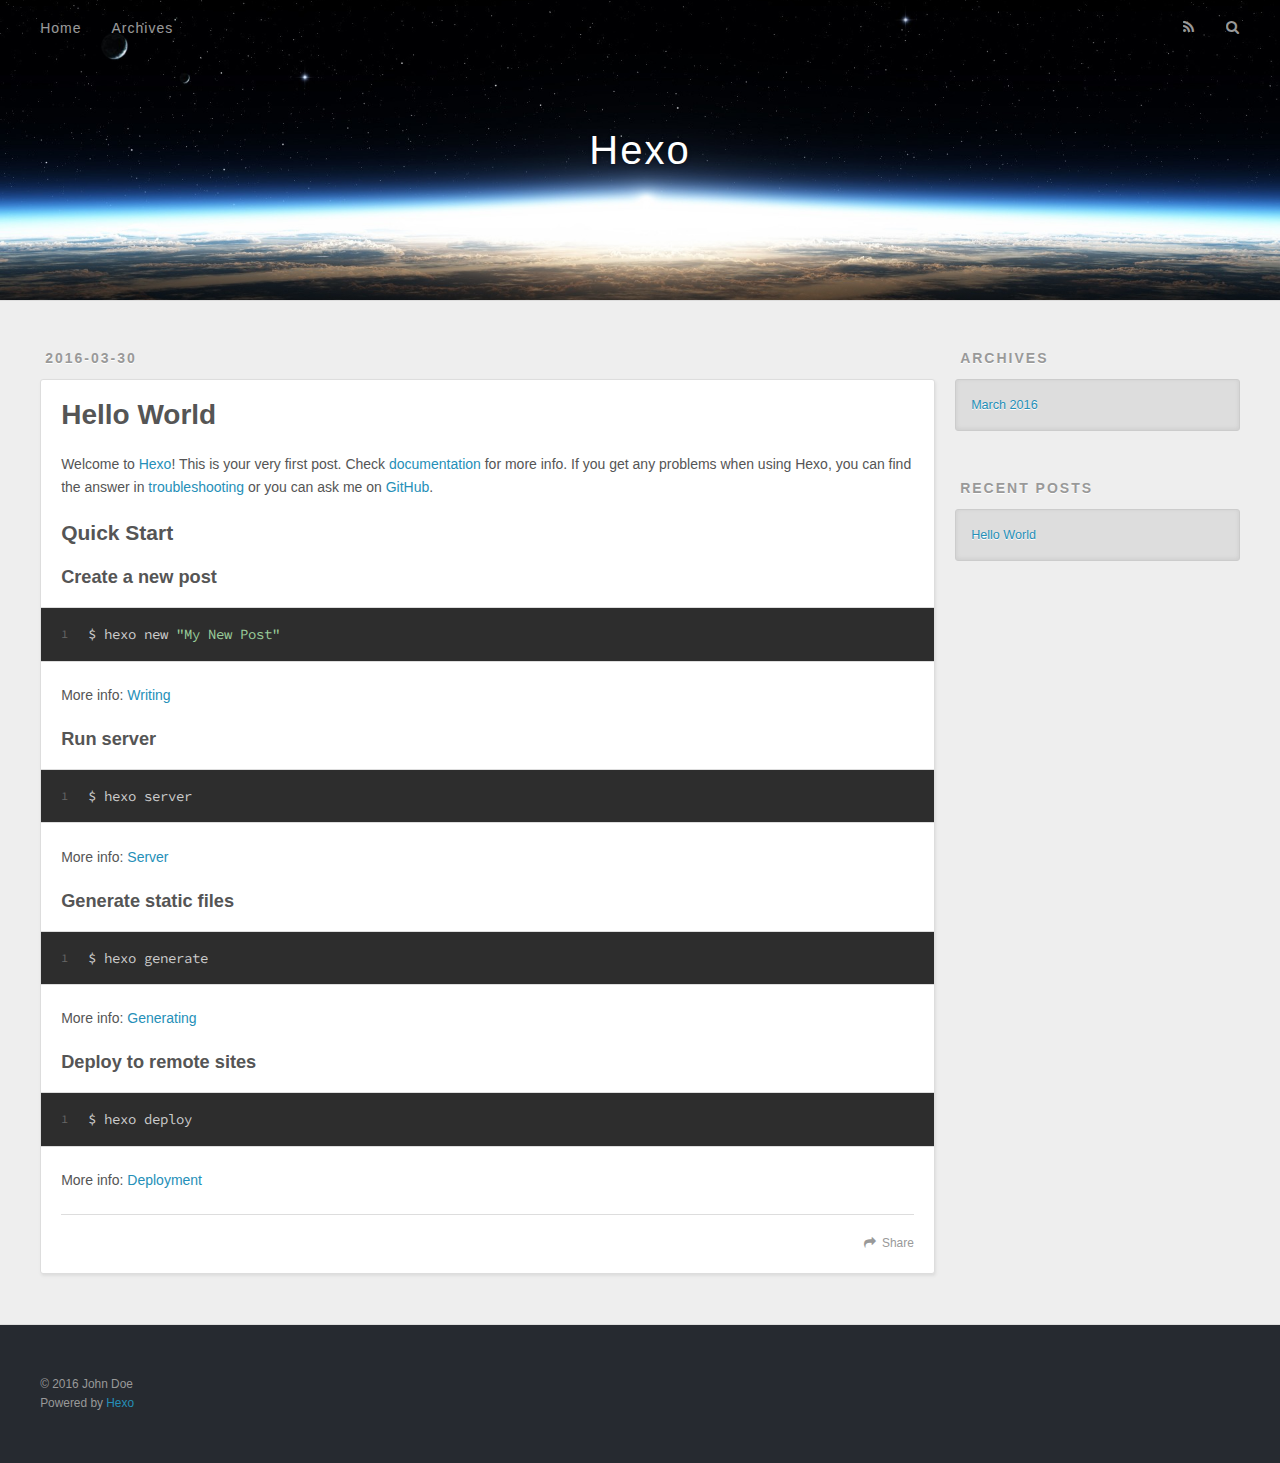
==== index.html @ 36954cf6 "Site updated: 2016-04-01 22:33:38" ====
<!DOCTYPE html>
<html>
<head>
  <meta charset="utf-8">
  
  <title>Hexo</title>
  <meta name="viewport" content="width=device-width, initial-scale=1, maximum-scale=1">
  <meta name="description">
<meta property="og:type" content="website">
<meta property="og:title" content="Hexo">
<meta property="og:url" content="http://yoursite.com/index.html">
<meta property="og:site_name" content="Hexo">
<meta property="og:description">
<meta name="twitter:card" content="summary">
<meta name="twitter:title" content="Hexo">
<meta name="twitter:description">
  
    <link rel="alternate" href="/atom.xml" title="Hexo" type="application/atom+xml">
  
  
    <link rel="icon" href="/favicon.png">
  
  
    <link href="//fonts.googleapis.com/css?family=Source+Code+Pro" rel="stylesheet" type="text/css">
  
  <link rel="stylesheet" href="/css/style.css">
  

</head>

<body>
  <div id="container">
    <div id="wrap">
      <header id="header">
  <div id="banner"></div>
  <div id="header-outer" class="outer">
    <div id="header-title" class="inner">
      <h1 id="logo-wrap">
        <a href="/" id="logo">Hexo</a>
      </h1>
      
    </div>
    <div id="header-inner" class="inner">
      <nav id="main-nav">
        <a id="main-nav-toggle" class="nav-icon"></a>
        
          <a class="main-nav-link" href="/">Home</a>
        
          <a class="main-nav-link" href="/archives">Archives</a>
        
      </nav>
      <nav id="sub-nav">
        
          <a id="nav-rss-link" class="nav-icon" href="/atom.xml" title="RSS Feed"></a>
        
        <a id="nav-search-btn" class="nav-icon" title="Search"></a>
      </nav>
      <div id="search-form-wrap">
        <form action="//google.com/search" method="get" accept-charset="UTF-8" class="search-form"><input type="search" name="q" results="0" class="search-form-input" placeholder="Search"><button type="submit" class="search-form-submit">&#xF002;</button><input type="hidden" name="sitesearch" value="http://yoursite.com"></form>
      </div>
    </div>
  </div>
</header>
      <div class="outer">
        <section id="main">
  
    <article id="post-hello-world" class="article article-type-post" itemscope itemprop="blogPost">
  <div class="article-meta">
    <a href="/2016/03/30/hello-world/" class="article-date">
  <time datetime="2016-03-30T04:55:35.000Z" itemprop="datePublished">2016-03-30</time>
</a>
    
  </div>
  <div class="article-inner">
    
    
      <header class="article-header">
        
  
    <h1 itemprop="name">
      <a class="article-title" href="/2016/03/30/hello-world/">Hello World</a>
    </h1>
  

      </header>
    
    <div class="article-entry" itemprop="articleBody">
      
        <p>Welcome to <a href="https://hexo.io/" target="_blank" rel="external">Hexo</a>! This is your very first post. Check <a href="https://hexo.io/docs/" target="_blank" rel="external">documentation</a> for more info. If you get any problems when using Hexo, you can find the answer in <a href="https://hexo.io/docs/troubleshooting.html" target="_blank" rel="external">troubleshooting</a> or you can ask me on <a href="https://github.com/hexojs/hexo/issues" target="_blank" rel="external">GitHub</a>.</p>
<h2 id="Quick-Start"><a href="#Quick-Start" class="headerlink" title="Quick Start"></a>Quick Start</h2><h3 id="Create-a-new-post"><a href="#Create-a-new-post" class="headerlink" title="Create a new post"></a>Create a new post</h3><figure class="highlight bash"><table><tr><td class="gutter"><pre><span class="line">1</span><br></pre></td><td class="code"><pre><span class="line">$ hexo new <span class="string">"My New Post"</span></span><br></pre></td></tr></table></figure>
<p>More info: <a href="https://hexo.io/docs/writing.html" target="_blank" rel="external">Writing</a></p>
<h3 id="Run-server"><a href="#Run-server" class="headerlink" title="Run server"></a>Run server</h3><figure class="highlight bash"><table><tr><td class="gutter"><pre><span class="line">1</span><br></pre></td><td class="code"><pre><span class="line">$ hexo server</span><br></pre></td></tr></table></figure>
<p>More info: <a href="https://hexo.io/docs/server.html" target="_blank" rel="external">Server</a></p>
<h3 id="Generate-static-files"><a href="#Generate-static-files" class="headerlink" title="Generate static files"></a>Generate static files</h3><figure class="highlight bash"><table><tr><td class="gutter"><pre><span class="line">1</span><br></pre></td><td class="code"><pre><span class="line">$ hexo generate</span><br></pre></td></tr></table></figure>
<p>More info: <a href="https://hexo.io/docs/generating.html" target="_blank" rel="external">Generating</a></p>
<h3 id="Deploy-to-remote-sites"><a href="#Deploy-to-remote-sites" class="headerlink" title="Deploy to remote sites"></a>Deploy to remote sites</h3><figure class="highlight bash"><table><tr><td class="gutter"><pre><span class="line">1</span><br></pre></td><td class="code"><pre><span class="line">$ hexo deploy</span><br></pre></td></tr></table></figure>
<p>More info: <a href="https://hexo.io/docs/deployment.html" target="_blank" rel="external">Deployment</a></p>

      
    </div>
    <footer class="article-footer">
      <a data-url="http://yoursite.com/2016/03/30/hello-world/" data-id="cimedsxc00000arey9h26tpcl" class="article-share-link">Share</a>
      
      
    </footer>
  </div>
  
</article>


  

</section>
        
          <aside id="sidebar">
  
    

  
    

  
    
  
    
  <div class="widget-wrap">
    <h3 class="widget-title">Archives</h3>
    <div class="widget">
      <ul class="archive-list"><li class="archive-list-item"><a class="archive-list-link" href="/archives/2016/03/">March 2016</a></li></ul>
    </div>
  </div>


  
    
  <div class="widget-wrap">
    <h3 class="widget-title">Recent Posts</h3>
    <div class="widget">
      <ul>
        
          <li>
            <a href="/2016/03/30/hello-world/">Hello World</a>
          </li>
        
      </ul>
    </div>
  </div>

  
</aside>
        
      </div>
      <footer id="footer">
  
  <div class="outer">
    <div id="footer-info" class="inner">
      &copy; 2016 John Doe<br>
      Powered by <a href="http://hexo.io/" target="_blank">Hexo</a>
    </div>
  </div>
</footer>
    </div>
    <nav id="mobile-nav">
  
    <a href="/" class="mobile-nav-link">Home</a>
  
    <a href="/archives" class="mobile-nav-link">Archives</a>
  
</nav>
    

<script src="//ajax.googleapis.com/ajax/libs/jquery/2.0.3/jquery.min.js"></script>


  <link rel="stylesheet" href="/fancybox/jquery.fancybox.css">
  <script src="/fancybox/jquery.fancybox.pack.js"></script>


<script src="/js/script.js"></script>

  </div>
</body>
</html>
---- css/style.css ----
body {
  width: 100%;
}
body:before,
body:after {
  content: "";
  display: table;
}
body:after {
  clear: both;
}
html,
body,
div,
span,
applet,
object,
iframe,
h1,
h2,
h3,
h4,
h5,
h6,
p,
blockquote,
pre,
a,
abbr,
acronym,
address,
big,
cite,
code,
del,
dfn,
em,
img,
ins,
kbd,
q,
s,
samp,
small,
strike,
strong,
sub,
sup,
tt,
var,
dl,
dt,
dd,
ol,
ul,
li,
fieldset,
form,
label,
legend,
table,
caption,
tbody,
tfoot,
thead,
tr,
th,
td {
  margin: 0;
  padding: 0;
  border: 0;
  outline: 0;
  font-weight: inherit;
  font-style: inherit;
  font-family: inherit;
  font-size: 100%;
  vertical-align: baseline;
}
body {
  line-height: 1;
  color: #000;
  background: #fff;
}
ol,
ul {
  list-style: none;
}
table {
  border-collapse: separate;
  border-spacing: 0;
  vertical-align: middle;
}
caption,
th,
td {
  text-align: left;
  font-weight: normal;
  vertical-align: middle;
}
a img {
  border: none;
}
input,
button {
  margin: 0;
  padding: 0;
}
input::-moz-focus-inner,
button::-moz-focus-inner {
  border: 0;
  padding: 0;
}
@font-face {
  font-family: FontAwesome;
  font-style: normal;
  font-weight: normal;
  src: url("fonts/fontawesome-webfont.eot?v=#4.0.3");
  src: url("fonts/fontawesome-webfont.eot?#iefix&v=#4.0.3") format("embedded-opentype"), url("fonts/fontawesome-webfont.woff?v=#4.0.3") format("woff"), url("fonts/fontawesome-webfont.ttf?v=#4.0.3") format("truetype"), url("fonts/fontawesome-webfont.svg#fontawesomeregular?v=#4.0.3") format("svg");
}
html,
body,
#container {
  height: 100%;
}
body {
  background: #eee;
  font: 14px "Helvetica Neue", Helvetica, Arial, sans-serif;
  -webkit-text-size-adjust: 100%;
}
.outer {
  max-width: 1220px;
  margin: 0 auto;
  padding: 0 20px;
}
.outer:before,
.outer:after {
  content: "";
  display: table;
}
.outer:after {
  clear: both;
}
.inner {
  display: inline;
  float: left;
  width: 98.33333333333333%;
  margin: 0 0.833333333333333%;
}
.left,
.alignleft {
  float: left;
}
.right,
.alignright {
  float: right;
}
.clear {
  clear: both;
}
#container {
  position: relative;
}
.mobile-nav-on {
  overflow: hidden;
}
#wrap {
  height: 100%;
  width: 100%;
  position: absolute;
  top: 0;
  left: 0;
  -webkit-transition: 0.2s ease-out;
  -moz-transition: 0.2s ease-out;
  -ms-transition: 0.2s ease-out;
  transition: 0.2s ease-out;
  z-index: 1;
  background: #eee;
}
.mobile-nav-on #wrap {
  left: 280px;
}
@media screen and (min-width: 768px) {
  #main {
    display: inline;
    float: left;
    width: 73.33333333333333%;
    margin: 0 0.833333333333333%;
  }
}
.article-date,
.article-category-link,
.archive-year,
.widget-title {
  text-decoration: none;
  text-transform: uppercase;
  letter-spacing: 2px;
  color: #999;
  margin-bottom: 1em;
  margin-left: 5px;
  line-height: 1em;
  text-shadow: 0 1px #fff;
  font-weight: bold;
}
.article-inner,
.archive-article-inner {
  background: #fff;
  -webkit-box-shadow: 1px 2px 3px #ddd;
  box-shadow: 1px 2px 3px #ddd;
  border: 1px solid #ddd;
  -webkit-border-radius: 3px;
  border-radius: 3px;
}
.article-entry h1,
.widget h1 {
  font-size: 2em;
}
.article-entry h2,
.widget h2 {
  font-size: 1.5em;
}
.article-entry h3,
.widget h3 {
  font-size: 1.3em;
}
.article-entry h4,
.widget h4 {
  font-size: 1.2em;
}
.article-entry h5,
.widget h5 {
  font-size: 1em;
}
.article-entry h6,
.widget h6 {
  font-size: 1em;
  color: #999;
}
.article-entry hr,
.widget hr {
  border: 1px dashed #ddd;
}
.article-entry strong,
.widget strong {
  font-weight: bold;
}
.article-entry em,
.widget em,
.article-entry cite,
.widget cite {
  font-style: italic;
}
.article-entry sup,
.widget sup,
.article-entry sub,
.widget sub {
  font-size: 0.75em;
  line-height: 0;
  position: relative;
  vertical-align: baseline;
}
.article-entry sup,
.widget sup {
  top: -0.5em;
}
.article-entry sub,
.widget sub {
  bottom: -0.2em;
}
.article-entry small,
.widget small {
  font-size: 0.85em;
}
.article-entry acronym,
.widget acronym,
.article-entry abbr,
.widget abbr {
  border-bottom: 1px dotted;
}
.article-entry ul,
.widget ul,
.article-entry ol,
.widget ol,
.article-entry dl,
.widget dl {
  margin: 0 20px;
  line-height: 1.6em;
}
.article-entry ul ul,
.widget ul ul,
.article-entry ol ul,
.widget ol ul,
.article-entry ul ol,
.widget ul ol,
.article-entry ol ol,
.widget ol ol {
  margin-top: 0;
  margin-bottom: 0;
}
.article-entry ul,
.widget ul {
  list-style: disc;
}
.article-entry ol,
.widget ol {
  list-style: decimal;
}
.article-entry dt,
.widget dt {
  font-weight: bold;
}
#header {
  height: 300px;
  position: relative;
  border-bottom: 1px solid #ddd;
}
#header:before,
#header:after {
  content: "";
  position: absolute;
  left: 0;
  right: 0;
  height: 40px;
}
#header:before {
  top: 0;
  background: -webkit-linear-gradient(rgba(0,0,0,0.2), transparent);
  background: -moz-linear-gradient(rgba(0,0,0,0.2), transparent);
  background: -ms-linear-gradient(rgba(0,0,0,0.2), transparent);
  background: linear-gradient(rgba(0,0,0,0.2), transparent);
}
#header:after {
  bottom: 0;
  background: -webkit-linear-gradient(transparent, rgba(0,0,0,0.2));
  background: -moz-linear-gradient(transparent, rgba(0,0,0,0.2));
  background: -ms-linear-gradient(transparent, rgba(0,0,0,0.2));
  background: linear-gradient(transparent, rgba(0,0,0,0.2));
}
#header-outer {
  height: 100%;
  position: relative;
}
#header-inner {
  position: relative;
  overflow: hidden;
}
#banner {
  position: absolute;
  top: 0;
  left: 0;
  width: 100%;
  height: 100%;
  background: url("images/banner.jpg") center #000;
  -webkit-background-size: cover;
  -moz-background-size: cover;
  background-size: cover;
  z-index: -1;
}
#header-title {
  text-align: center;
  height: 40px;
  position: absolute;
  top: 50%;
  left: 0;
  margin-top: -20px;
}
#logo,
#subtitle {
  text-decoration: none;
  color: #fff;
  font-weight: 300;
  text-shadow: 0 1px 4px rgba(0,0,0,0.3);
}
#logo {
  font-size: 40px;
  line-height: 40px;
  letter-spacing: 2px;
}
#subtitle {
  font-size: 16px;
  line-height: 16px;
  letter-spacing: 1px;
}
#subtitle-wrap {
  margin-top: 16px;
}
#main-nav {
  float: left;
  margin-left: -15px;
}
.nav-icon,
.main-nav-link {
  float: left;
  color: #fff;
  opacity: 0.6;
  text-decoration: none;
  text-shadow: 0 1px rgba(0,0,0,0.2);
  -webkit-transition: opacity 0.2s;
  -moz-transition: opacity 0.2s;
  -ms-transition: opacity 0.2s;
  transition: opacity 0.2s;
  display: block;
  padding: 20px 15px;
}
.nav-icon:hover,
.main-nav-link:hover {
  opacity: 1;
}
.nav-icon {
  font-family: FontAwesome;
  text-align: center;
  font-size: 14px;
  width: 14px;
  height: 14px;
  padding: 20px 15px;
  position: relative;
  cursor: pointer;
}
.main-nav-link {
  font-weight: 300;
  letter-spacing: 1px;
}
@media screen and (max-width: 479px) {
  .main-nav-link {
    display: none;
  }
}
#main-nav-toggle {
  display: none;
}
#main-nav-toggle:before {
  content: "\f0c9";
}
@media screen and (max-width: 479px) {
  #main-nav-toggle {
    display: block;
  }
}
#sub-nav {
  float: right;
  margin-right: -15px;
}
#nav-rss-link:before {
  content: "\f09e";
}
#nav-search-btn:before {
  content: "\f002";
}
#search-form-wrap {
  position: absolute;
  top: 15px;
  width: 150px;
  height: 30px;
  right: -150px;
  opacity: 0;
  -webkit-transition: 0.2s ease-out;
  -moz-transition: 0.2s ease-out;
  -ms-transition: 0.2s ease-out;
  transition: 0.2s ease-out;
}
#search-form-wrap.on {
  opacity: 1;
  right: 0;
}
@media screen and (max-width: 479px) {
  #search-form-wrap {
    width: 100%;
    right: -100%;
  }
}
.search-form {
  position: absolute;
  top: 0;
  left: 0;
  right: 0;
  background: #fff;
  padding: 5px 15px;
  -webkit-border-radius: 15px;
  border-radius: 15px;
  -webkit-box-shadow: 0 0 10px rgba(0,0,0,0.3);
  box-shadow: 0 0 10px rgba(0,0,0,0.3);
}
.search-form-input {
  border: none;
  background: none;
  color: #555;
  width: 100%;
  font: 13px "Helvetica Neue", Helvetica, Arial, sans-serif;
  outline: none;
}
.search-form-input::-webkit-search-results-decoration,
.search-form-input::-webkit-search-cancel-button {
  -webkit-appearance: none;
}
.search-form-submit {
  position: absolute;
  top: 50%;
  right: 10px;
  margin-top: -7px;
  font: 13px FontAwesome;
  border: none;
  background: none;
  color: #bbb;
  cursor: pointer;
}
.search-form-submit:hover,
.search-form-submit:focus {
  color: #777;
}
.article {
  margin: 50px 0;
}
.article-inner {
  overflow: hidden;
}
.article-meta:before,
.article-meta:after {
  content: "";
  display: table;
}
.article-meta:after {
  clear: both;
}
.article-date {
  float: left;
}
.article-category {
  float: left;
  line-height: 1em;
  color: #ccc;
  text-shadow: 0 1px #fff;
  margin-left: 8px;
}
.article-category:before {
  content: "\2022";
}
.article-category-link {
  margin: 0 12px 1em;
}
.article-header {
  padding: 20px 20px 0;
}
.article-title {
  text-decoration: none;
  font-size: 2em;
  font-weight: bold;
  color: #555;
  line-height: 1.1em;
  -webkit-transition: color 0.2s;
  -moz-transition: color 0.2s;
  -ms-transition: color 0.2s;
  transition: color 0.2s;
}
a.article-title:hover {
  color: #258fb8;
}
.article-entry {
  color: #555;
  padding: 0 20px;
}
.article-entry:before,
.article-entry:after {
  content: "";
  display: table;
}
.article-entry:after {
  clear: both;
}
.article-entry p,
.article-entry table {
  line-height: 1.6em;
  margin: 1.6em 0;
}
.article-entry h1,
.article-entry h2,
.article-entry h3,
.article-entry h4,
.article-entry h5,
.article-entry h6 {
  font-weight: bold;
}
.article-entry h1,
.article-entry h2,
.article-entry h3,
.article-entry h4,
.article-entry h5,
.article-entry h6 {
  line-height: 1.1em;
  margin: 1.1em 0;
}
.article-entry a {
  color: #258fb8;
  text-decoration: none;
}
.article-entry a:hover {
  text-decoration: underline;
}
.article-entry ul,
.article-entry ol,
.article-entry dl {
  margin-top: 1.6em;
  margin-bottom: 1.6em;
}
.article-entry img,
.article-entry video {
  max-width: 100%;
  height: auto;
  display: block;
  margin: auto;
}
.article-entry iframe {
  border: none;
}
.article-entry table {
  width: 100%;
  border-collapse: collapse;
  border-spacing: 0;
}
.article-entry th {
  font-weight: bold;
  border-bottom: 3px solid #ddd;
  padding-bottom: 0.5em;
}
.article-entry td {
  border-bottom: 1px solid #ddd;
  padding: 10px 0;
}
.article-entry blockquote {
  font-family: Georgia, "Times New Roman", serif;
  font-size: 1.4em;
  margin: 1.6em 20px;
  text-align: center;
}
.article-entry blockquote footer {
  font-size: 14px;
  margin: 1.6em 0;
  font-family: "Helvetica Neue", Helvetica, Arial, sans-serif;
}
.article-entry blockquote footer cite:before {
  content: "—";
  padding: 0 0.5em;
}
.article-entry .pullquote {
  text-align: left;
  width: 45%;
  margin: 0;
}
.article-entry .pullquote.left {
  margin-left: 0.5em;
  margin-right: 1em;
}
.article-entry .pullquote.right {
  margin-right: 0.5em;
  margin-left: 1em;
}
.article-entry .caption {
  color: #999;
  display: block;
  font-size: 0.9em;
  margin-top: 0.5em;
  position: relative;
  text-align: center;
}
.article-entry .video-container {
  position: relative;
  padding-top: 56.25%;
  height: 0;
  overflow: hidden;
}
.article-entry .video-container iframe,
.article-entry .video-container object,
.article-entry .video-container embed {
  position: absolute;
  top: 0;
  left: 0;
  width: 100%;
  height: 100%;
  margin-top: 0;
}
.article-more-link a {
  display: inline-block;
  line-height: 1em;
  padding: 6px 15px;
  -webkit-border-radius: 15px;
  border-radius: 15px;
  background: #eee;
  color: #999;
  text-shadow: 0 1px #fff;
  text-decoration: none;
}
.article-more-link a:hover {
  background: #258fb8;
  color: #fff;
  text-decoration: none;
  text-shadow: 0 1px #1e7293;
}
.article-footer {
  font-size: 0.85em;
  line-height: 1.6em;
  border-top: 1px solid #ddd;
  padding-top: 1.6em;
  margin: 0 20px 20px;
}
.article-footer:before,
.article-footer:after {
  content: "";
  display: table;
}
.article-footer:after {
  clear: both;
}
.article-footer a {
  color: #999;
  text-decoration: none;
}
.article-footer a:hover {
  color: #555;
}
.article-tag-list-item {
  float: left;
  margin-right: 10px;
}
.article-tag-list-link:before {
  content: "#";
}
.article-comment-link {
  float: right;
}
.article-comment-link:before {
  content: "\f075";
  font-family: FontAwesome;
  padding-right: 8px;
}
.article-share-link {
  cursor: pointer;
  float: right;
  margin-left: 20px;
}
.article-share-link:before {
  content: "\f064";
  font-family: FontAwesome;
  padding-right: 6px;
}
#article-nav {
  position: relative;
}
#article-nav:before,
#article-nav:after {
  content: "";
  display: table;
}
#article-nav:after {
  clear: both;
}
@media screen and (min-width: 768px) {
  #article-nav {
    margin: 50px 0;
  }
  #article-nav:before {
    width: 8px;
    height: 8px;
    position: absolute;
    top: 50%;
    left: 50%;
    margin-top: -4px;
    margin-left: -4px;
    content: "";
    -webkit-border-radius: 50%;
    border-radius: 50%;
    background: #ddd;
    -webkit-box-shadow: 0 1px 2px #fff;
    box-shadow: 0 1px 2px #fff;
  }
}
.article-nav-link-wrap {
  text-decoration: none;
  text-shadow: 0 1px #fff;
  color: #999;
  -webkit-box-sizing: border-box;
  -moz-box-sizing: border-box;
  box-sizing: border-box;
  margin-top: 50px;
  text-align: center;
  display: block;
}
.article-nav-link-wrap:hover {
  color: #555;
}
@media screen and (min-width: 768px) {
  .article-nav-link-wrap {
    width: 50%;
    margin-top: 0;
  }
}
@media screen and (min-width: 768px) {
  #article-nav-newer {
    float: left;
    text-align: right;
    padding-right: 20px;
  }
}
@media screen and (min-width: 768px) {
  #article-nav-older {
    float: right;
    text-align: left;
    padding-left: 20px;
  }
}
.article-nav-caption {
  text-transform: uppercase;
  letter-spacing: 2px;
  color: #ddd;
  line-height: 1em;
  font-weight: bold;
}
#article-nav-newer .article-nav-caption {
  margin-right: -2px;
}
.article-nav-title {
  font-size: 0.85em;
  line-height: 1.6em;
  margin-top: 0.5em;
}
.article-share-box {
  position: absolute;
  display: none;
  background: #fff;
  -webkit-box-shadow: 1px 2px 10px rgba(0,0,0,0.2);
  box-shadow: 1px 2px 10px rgba(0,0,0,0.2);
  -webkit-border-radius: 3px;
  border-radius: 3px;
  margin-left: -145px;
  overflow: hidden;
  z-index: 1;
}
.article-share-box.on {
  display: block;
}
.article-share-input {
  width: 100%;
  background: none;
  -webkit-box-sizing: border-box;
  -moz-box-sizing: border-box;
  box-sizing: border-box;
  font: 14px "Helvetica Neue", Helvetica, Arial, sans-serif;
  padding: 0 15px;
  color: #555;
  outline: none;
  border: 1px solid #ddd;
  -webkit-border-radius: 3px 3px 0 0;
  border-radius: 3px 3px 0 0;
  height: 36px;
  line-height: 36px;
}
.article-share-links {
  background: #eee;
}
.article-share-links:before,
.article-share-links:after {
  content: "";
  display: table;
}
.article-share-links:after {
  clear: both;
}
.article-share-twitter,
.article-share-facebook,
.article-share-pinterest,
.article-share-google {
  width: 50px;
  height: 36px;
  display: block;
  float: left;
  position: relative;
  color: #999;
  text-shadow: 0 1px #fff;
}
.article-share-twitter:before,
.article-share-facebook:before,
.article-share-pinterest:before,
.article-share-google:before {
  font-size: 20px;
  font-family: FontAwesome;
  width: 20px;
  height: 20px;
  position: absolute;
  top: 50%;
  left: 50%;
  margin-top: -10px;
  margin-left: -10px;
  text-align: center;
}
.article-share-twitter:hover,
.article-share-facebook:hover,
.article-share-pinterest:hover,
.article-share-google:hover {
  color: #fff;
}
.article-share-twitter:before {
  content: "\f099";
}
.article-share-twitter:hover {
  background: #00aced;
  text-shadow: 0 1px #008abe;
}
.article-share-facebook:before {
  content: "\f09a";
}
.article-share-facebook:hover {
  background: #3b5998;
  text-shadow: 0 1px #2f477a;
}
.article-share-pinterest:before {
  content: "\f0d2";
}
.article-share-pinterest:hover {
  background: #cb2027;
  text-shadow: 0 1px #a21a1f;
}
.article-share-google:before {
  content: "\f0d5";
}
.article-share-google:hover {
  background: #dd4b39;
  text-shadow: 0 1px #be3221;
}
.article-gallery {
  background: #000;
  position: relative;
}
.article-gallery-photos {
  position: relative;
  overflow: hidden;
}
.article-gallery-img {
  display: none;
  max-width: 100%;
}
.article-gallery-img:first-child {
  display: block;
}
.article-gallery-img.loaded {
  position: absolute;
  display: block;
}
.article-gallery-img img {
  display: block;
  max-width: 100%;
  margin: 0 auto;
}
#comments {
  background: #fff;
  -webkit-box-shadow: 1px 2px 3px #ddd;
  box-shadow: 1px 2px 3px #ddd;
  padding: 20px;
  border: 1px solid #ddd;
  -webkit-border-radius: 3px;
  border-radius: 3px;
  margin: 50px 0;
}
#comments a {
  color: #258fb8;
}
.archives-wrap {
  margin: 50px 0;
}
.archives:before,
.archives:after {
  content: "";
  display: table;
}
.archives:after {
  clear: both;
}
.archive-year-wrap {
  margin-bottom: 1em;
}
.archives {
  -webkit-column-gap: 10px;
  -moz-column-gap: 10px;
  column-gap: 10px;
}
@media screen and (min-width: 480px) and (max-width: 767px) {
  .archives {
    -webkit-column-count: 2;
    -moz-column-count: 2;
    column-count: 2;
  }
}
@media screen and (min-width: 768px) {
  .archives {
    -webkit-column-count: 3;
    -moz-column-count: 3;
    column-count: 3;
  }
}
.archive-article {
  -webkit-column-break-inside: avoid;
  page-break-inside: avoid;
  overflow: hidden;
  break-inside: avoid-column;
}
.archive-article-inner {
  padding: 10px;
  margin-bottom: 15px;
}
.archive-article-title {
  text-decoration: none;
  font-weight: bold;
  color: #555;
  -webkit-transition: color 0.2s;
  -moz-transition: color 0.2s;
  -ms-transition: color 0.2s;
  transition: color 0.2s;
  line-height: 1.6em;
}
.archive-article-title:hover {
  color: #258fb8;
}
.archive-article-footer {
  margin-top: 1em;
}
.archive-article-date {
  color: #999;
  text-decoration: none;
  font-size: 0.85em;
  line-height: 1em;
  margin-bottom: 0.5em;
  display: block;
}
#page-nav {
  margin: 50px auto;
  background: #fff;
  -webkit-box-shadow: 1px 2px 3px #ddd;
  box-shadow: 1px 2px 3px #ddd;
  border: 1px solid #ddd;
  -webkit-border-radius: 3px;
  border-radius: 3px;
  text-align: center;
  color: #999;
  overflow: hidden;
}
#page-nav:before,
#page-nav:after {
  content: "";
  display: table;
}
#page-nav:after {
  clear: both;
}
#page-nav a,
#page-nav span {
  padding: 10px 20px;
  line-height: 1;
  height: 2ex;
}
#page-nav a {
  color: #999;
  text-decoration: none;
}
#page-nav a:hover {
  background: #999;
  color: #fff;
}
#page-nav .prev {
  float: left;
}
#page-nav .next {
  float: right;
}
#page-nav .page-number {
  display: inline-block;
}
@media screen and (max-width: 479px) {
  #page-nav .page-number {
    display: none;
  }
}
#page-nav .current {
  color: #555;
  font-weight: bold;
}
#page-nav .space {
  color: #ddd;
}
#footer {
  background: #262a30;
  padding: 50px 0;
  border-top: 1px solid #ddd;
  color: #999;
}
#footer a {
  color: #258fb8;
  text-decoration: none;
}
#footer a:hover {
  text-decoration: underline;
}
#footer-info {
  line-height: 1.6em;
  font-size: 0.85em;
}
.article-entry pre,
.article-entry .highlight {
  background: #2d2d2d;
  margin: 0 -20px;
  padding: 15px 20px;
  border-style: solid;
  border-color: #ddd;
  border-width: 1px 0;
  overflow: auto;
  color: #ccc;
  line-height: 22.400000000000002px;
}
.article-entry .highlight .gutter pre,
.article-entry .gist .gist-file .gist-data .line-numbers {
  color: #666;
  font-size: 0.85em;
}
.article-entry pre,
.article-entry code {
  font-family: "Source Code Pro", Consolas, Monaco, Menlo, Consolas, monospace;
}
.article-entry code {
  background: #eee;
  text-shadow: 0 1px #fff;
  padding: 0 0.3em;
}
.article-entry pre code {
  background: none;
  text-shadow: none;
  padding: 0;
}
.article-entry .highlight pre {
  border: none;
  margin: 0;
  padding: 0;
}
.article-entry .highlight table {
  margin: 0;
  width: auto;
}
.article-entry .highlight td {
  border: none;
  padding: 0;
}
.article-entry .highlight figcaption {
  font-size: 0.85em;
  color: #999;
  line-height: 1em;
  margin-bottom: 1em;
}
.article-entry .highlight figcaption:before,
.article-entry .highlight figcaption:after {
  content: "";
  display: table;
}
.article-entry .highlight figcaption:after {
  clear: both;
}
.article-entry .highlight figcaption a {
  float: right;
}
.article-entry .highlight .gutter pre {
  text-align: right;
  padding-right: 20px;
}
.article-entry .highlight .line {
  height: 22.400000000000002px;
}
.article-entry .highlight .line.marked {
  background: #515151;
}
.article-entry .gist {
  margin: 0 -20px;
  border-style: solid;
  border-color: #ddd;
  border-width: 1px 0;
  background: #2d2d2d;
  padding: 15px 20px 15px 0;
}
.article-entry .gist .gist-file {
  border: none;
  font-family: "Source Code Pro", Consolas, Monaco, Menlo, Consolas, monospace;
  margin: 0;
}
.article-entry .gist .gist-file .gist-data {
  background: none;
  border: none;
}
.article-entry .gist .gist-file .gist-data .line-numbers {
  background: none;
  border: none;
  padding: 0 20px 0 0;
}
.article-entry .gist .gist-file .gist-data .line-data {
  padding: 0 !important;
}
.article-entry .gist .gist-file .highlight {
  margin: 0;
  padding: 0;
  border: none;
}
.article-entry .gist .gist-file .gist-meta {
  background: #2d2d2d;
  color: #999;
  font: 0.85em "Helvetica Neue", Helvetica, Arial, sans-serif;
  text-shadow: 0 0;
  padding: 0;
  margin-top: 1em;
  margin-left: 20px;
}
.article-entry .gist .gist-file .gist-meta a {
  color: #258fb8;
  font-weight: normal;
}
.article-entry .gist .gist-file .gist-meta a:hover {
  text-decoration: underline;
}
pre .comment,
pre .title {
  color: #999;
}
pre .variable,
pre .attribute,
pre .tag,
pre .regexp,
pre .ruby .constant,
pre .xml .tag .title,
pre .xml .pi,
pre .xml .doctype,
pre .html .doctype,
pre .css .id,
pre .css .class,
pre .css .pseudo {
  color: #f2777a;
}
pre .number,
pre .preprocessor,
pre .built_in,
pre .literal,
pre .params,
pre .constant {
  color: #f99157;
}
pre .class,
pre .ruby .class .title,
pre .css .rules .attribute {
  color: #9c9;
}
pre .string,
pre .value,
pre .inheritance,
pre .header,
pre .ruby .symbol,
pre .xml .cdata {
  color: #9c9;
}
pre .css .hexcolor {
  color: #6cc;
}
pre .function,
pre .python .decorator,
pre .python .title,
pre .ruby .function .title,
pre .ruby .title .keyword,
pre .perl .sub,
pre .javascript .title,
pre .coffeescript .title {
  color: #69c;
}
pre .keyword,
pre .javascript .function {
  color: #c9c;
}
@media screen and (max-width: 479px) {
  #mobile-nav {
    position: absolute;
    top: 0;
    left: 0;
    width: 280px;
    height: 100%;
    background: #191919;
    border-right: 1px solid #fff;
  }
}
@media screen and (max-width: 479px) {
  .mobile-nav-link {
    display: block;
    color: #999;
    text-decoration: none;
    padding: 15px 20px;
    font-weight: bold;
  }
  .mobile-nav-link:hover {
    color: #fff;
  }
}
@media screen and (min-width: 768px) {
  #sidebar {
    display: inline;
    float: left;
    width: 23.333333333333332%;
    margin: 0 0.833333333333333%;
  }
}
.widget-wrap {
  margin: 50px 0;
}
.widget {
  color: #777;
  text-shadow: 0 1px #fff;
  background: #ddd;
  -webkit-box-shadow: 0 -1px 4px #ccc inset;
  box-shadow: 0 -1px 4px #ccc inset;
  border: 1px solid #ccc;
  padding: 15px;
  -webkit-border-radius: 3px;
  border-radius: 3px;
}
.widget a {
  color: #258fb8;
  text-decoration: none;
}
.widget a:hover {
  text-decoration: underline;
}
.widget ul ul,
.widget ol ul,
.widget dl ul,
.widget ul ol,
.widget ol ol,
.widget dl ol,
.widget ul dl,
.widget ol dl,
.widget dl dl {
  margin-left: 15px;
  list-style: disc;
}
.widget {
  line-height: 1.6em;
  word-wrap: break-word;
  font-size: 0.9em;
}
.widget ul,
.widget ol {
  list-style: none;
  margin: 0;
}
.widget ul ul,
.widget ol ul,
.widget ul ol,
.widget ol ol {
  margin: 0 20px;
}
.widget ul ul,
.widget ol ul {
  list-style: disc;
}
.widget ul ol,
.widget ol ol {
  list-style: decimal;
}
.category-list-count,
.tag-list-count,
.archive-list-count {
  padding-left: 5px;
  color: #999;
  font-size: 0.85em;
}
.category-list-count:before,
.tag-list-count:before,
.archive-list-count:before {
  content: "(";
}
.category-list-count:after,
.tag-list-count:after,
.archive-list-count:after {
  content: ")";
}
.tagcloud a {
  margin-right: 5px;
  display: inline-block;
}
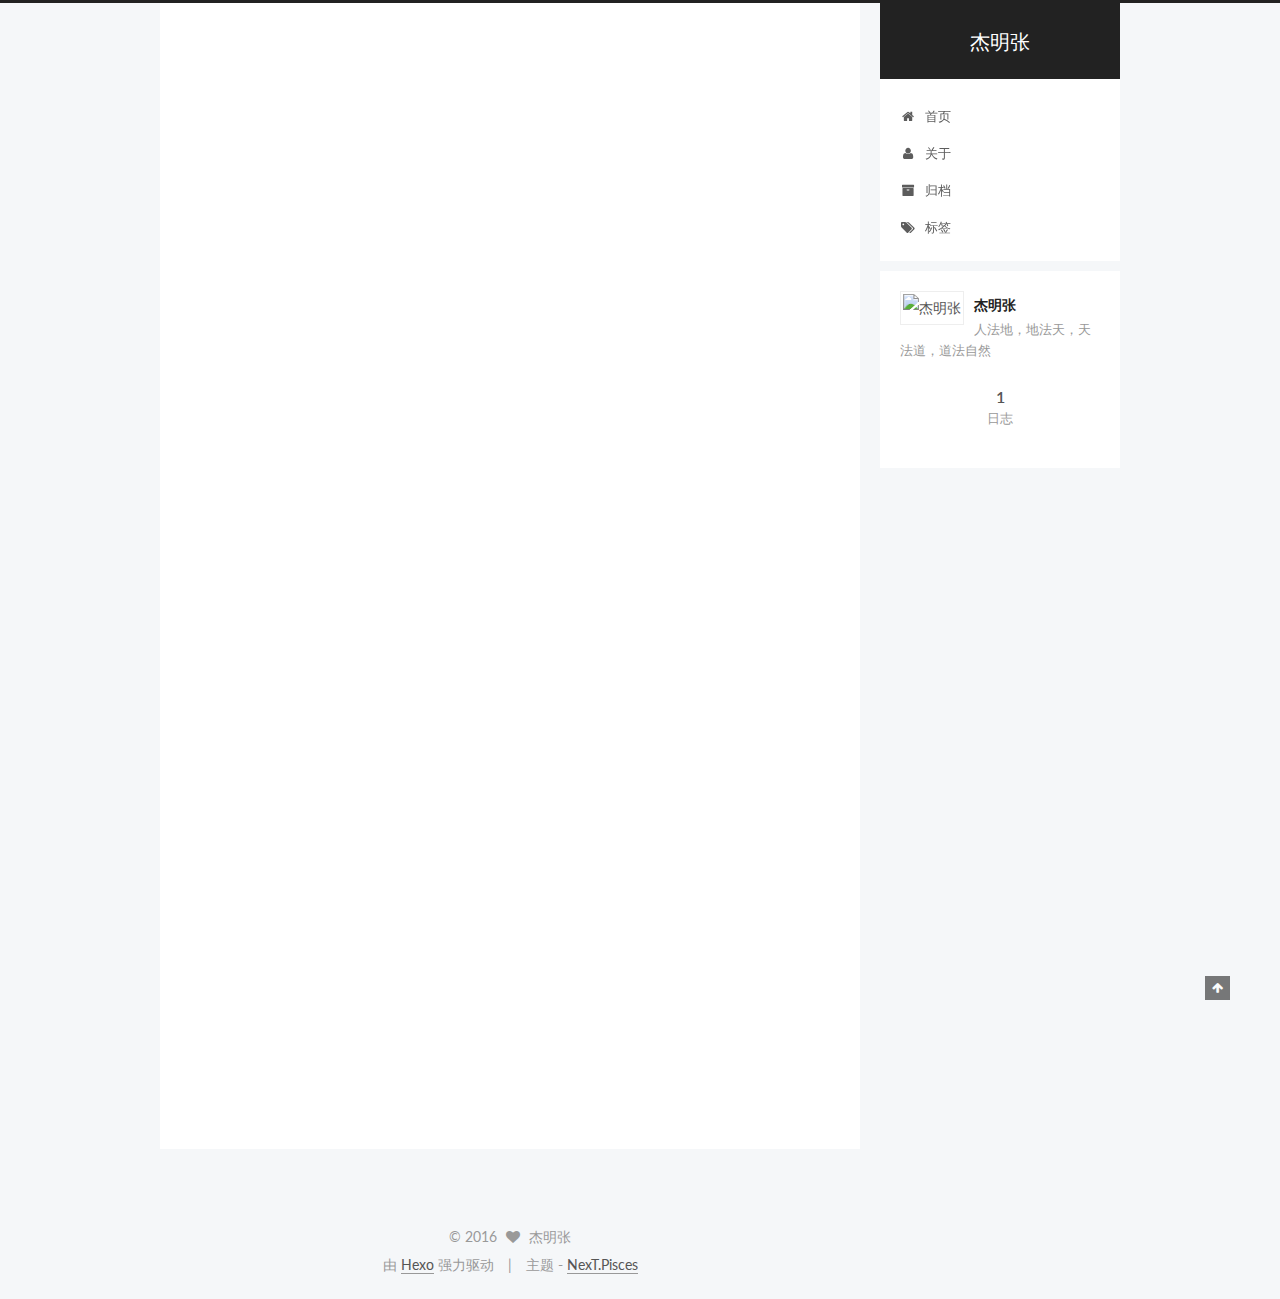
==== commit ee473223: "Site updated: 2016-04-02 01:05:07" ====
--- a/index.html
+++ b/index.html
@@ -1,92 +1,265 @@
-<!DOCTYPE html>
-<html>
+<!doctype html>
+
+
+
+  
+
+
+<html class="theme-next pisces use-motion">
 <head>
-  <meta charset="utf-8">
-  
-  <title>Hexo</title>
-  <meta name="viewport" content="width=device-width, initial-scale=1, maximum-scale=1">
-  <meta name="description">
+  <meta charset="UTF-8"/>
+<meta http-equiv="X-UA-Compatible" content="IE=edge,chrome=1" />
+<meta name="viewport" content="width=device-width, initial-scale=1, maximum-scale=1"/>
+
+
+
+<meta http-equiv="Cache-Control" content="no-transform" />
+<meta http-equiv="Cache-Control" content="no-siteapp" />
+
+
+
+
+
+
+
+
+
+
+
+
+  <link href="/vendors/fancybox/source/jquery.fancybox.css?v=2.1.5" rel="stylesheet" type="text/css"/>
+
+
+
+
+  <link href="//fonts.googleapis.com/css?family=Lato:300,400,700,400italic&subset=latin,latin-ext" rel="stylesheet" type="text/css">
+
+
+
+<link href="/vendors/font-awesome/css/font-awesome.min.css?v=4.4.0" rel="stylesheet" type="text/css" />
+
+<link href="/css/main.css?v=0.5.0" rel="stylesheet" type="text/css" />
+
+
+  <meta name="keywords" content="Hexo, NexT" />
+
+
+
+
+
+
+
+
+  <link rel="shortcut icon" type="image/x-icon" href="/favicon.ico?v=0.5.0" />
+
+
+
+
+
+
+<meta name="description" content="人法地，地法天，天法道，道法自然">
 <meta property="og:type" content="website">
-<meta property="og:title" content="Hexo">
+<meta property="og:title" content="杰明张">
 <meta property="og:url" content="http://yoursite.com/index.html">
-<meta property="og:site_name" content="Hexo">
-<meta property="og:description">
+<meta property="og:site_name" content="杰明张">
+<meta property="og:description" content="人法地，地法天，天法道，道法自然">
 <meta name="twitter:card" content="summary">
-<meta name="twitter:title" content="Hexo">
-<meta name="twitter:description">
-  
-    <link rel="alternate" href="/atom.xml" title="Hexo" type="application/atom+xml">
-  
-  
-    <link rel="icon" href="/favicon.png">
-  
-  
-    <link href="//fonts.googleapis.com/css?family=Source+Code+Pro" rel="stylesheet" type="text/css">
-  
-  <link rel="stylesheet" href="/css/style.css">
-  
-
+<meta name="twitter:title" content="杰明张">
+<meta name="twitter:description" content="人法地，地法天，天法道，道法自然">
+
+
+
+<script type="text/javascript" id="hexo.configuration">
+  var NexT = window.NexT || {};
+  var CONFIG = {
+    scheme: 'Pisces',
+    sidebar: {"position":"right","display":"always"},
+    fancybox: true,
+    motion: true,
+    duoshuo: {
+      userId: 0,
+      author: '博主'
+    }
+  };
+</script>
+
+  <title> 杰明张 </title>
 </head>
 
-<body>
-  <div id="container">
-    <div id="wrap">
-      <header id="header">
-  <div id="banner"></div>
-  <div id="header-outer" class="outer">
-    <div id="header-title" class="inner">
-      <h1 id="logo-wrap">
-        <a href="/" id="logo">Hexo</a>
-      </h1>
-      
-    </div>
-    <div id="header-inner" class="inner">
-      <nav id="main-nav">
-        <a id="main-nav-toggle" class="nav-icon"></a>
-        
-          <a class="main-nav-link" href="/">Home</a>
-        
-          <a class="main-nav-link" href="/archives">Archives</a>
-        
-      </nav>
-      <nav id="sub-nav">
-        
-          <a id="nav-rss-link" class="nav-icon" href="/atom.xml" title="RSS Feed"></a>
-        
-        <a id="nav-search-btn" class="nav-icon" title="Search"></a>
-      </nav>
-      <div id="search-form-wrap">
-        <form action="//google.com/search" method="get" accept-charset="UTF-8" class="search-form"><input type="search" name="q" results="0" class="search-form-input" placeholder="Search"><button type="submit" class="search-form-submit">&#xF002;</button><input type="hidden" name="sitesearch" value="http://yoursite.com"></form>
-      </div>
-    </div>
+<body itemscope itemtype="http://schema.org/WebPage" lang="zh-Hans">
+
+  
+
+
+
+
+
+
+
+
+
+
+  
+  
+    
+  
+
+  <div class="container one-collumn sidebar-position-right 
+   page-home 
+ ">
+    <div class="headband"></div>
+
+    <header id="header" class="header" itemscope itemtype="http://schema.org/WPHeader">
+      <div class="header-inner"><div class="site-meta ">
+  
+
+  <div class="custom-logo-site-title">
+    <a href="/"  class="brand" rel="start">
+      <span class="logo-line-before"><i></i></span>
+      <span class="site-title">杰明张</span>
+      <span class="logo-line-after"><i></i></span>
+    </a>
   </div>
-</header>
-      <div class="outer">
-        <section id="main">
-  
-    <article id="post-hello-world" class="article article-type-post" itemscope itemprop="blogPost">
-  <div class="article-meta">
-    <a href="/2016/03/30/hello-world/" class="article-date">
-  <time datetime="2016-03-30T04:55:35.000Z" itemprop="datePublished">2016-03-30</time>
-</a>
+  <p class="site-subtitle"></p>
+</div>
+
+<div class="site-nav-toggle">
+  <button>
+    <span class="btn-bar"></span>
+    <span class="btn-bar"></span>
+    <span class="btn-bar"></span>
+  </button>
+</div>
+
+<nav class="site-nav">
+  
+
+  
+    <ul id="menu" class="menu">
+      
+        
+        <li class="menu-item menu-item-home">
+          <a href="/" rel="section">
+            
+              <i class="menu-item-icon fa fa-home fa-fw"></i> <br />
+            
+            首页
+          </a>
+        </li>
+      
+        
+        <li class="menu-item menu-item-about">
+          <a href="/about" rel="section">
+            
+              <i class="menu-item-icon fa fa-user fa-fw"></i> <br />
+            
+            关于
+          </a>
+        </li>
+      
+        
+        <li class="menu-item menu-item-archives">
+          <a href="/archives" rel="section">
+            
+              <i class="menu-item-icon fa fa-archive fa-fw"></i> <br />
+            
+            归档
+          </a>
+        </li>
+      
+        
+        <li class="menu-item menu-item-tags">
+          <a href="/tags" rel="section">
+            
+              <i class="menu-item-icon fa fa-tags fa-fw"></i> <br />
+            
+            标签
+          </a>
+        </li>
+      
+
+      
+    </ul>
+  
+
+  
+</nav>
+
+ </div>
+    </header>
+
+    <main id="main" class="main">
+      <div class="main-inner">
+        <div class="content-wrap">
+          <div id="content" class="content">
+            
+  <section id="posts" class="posts-expand">
     
-  </div>
-  <div class="article-inner">
+      
+
+  
+  
+
+  
+  
+  
+
+  <article class="post post-type-normal " itemscope itemtype="http://schema.org/Article">
+
     
-    
-      <header class="article-header">
-        
-  
-    <h1 itemprop="name">
-      <a class="article-title" href="/2016/03/30/hello-world/">Hello World</a>
-    </h1>
-  
-
+      <header class="post-header">
+
+        
+        
+          <h1 class="post-title" itemprop="name headline">
+            
+            
+              
+                
+                <a class="post-title-link" href="/2016/03/30/hello-world/" itemprop="url">
+                  Hello World
+                </a>
+              
+            
+          </h1>
+        
+
+        <div class="post-meta">
+          <span class="post-time">
+            <span class="post-meta-item-icon">
+              <i class="fa fa-calendar-o"></i>
+            </span>
+            <span class="post-meta-item-text">发表于</span>
+            <time itemprop="dateCreated" datetime="2016-03-30T12:55:35+08:00" content="2016-03-30">
+              2016-03-30
+            </time>
+          </span>
+
+          
+
+          
+            
+          
+
+          
+
+          
+          
+
+        </div>
       </header>
     
-    <div class="article-entry" itemprop="articleBody">
-      
-        <p>Welcome to <a href="https://hexo.io/" target="_blank" rel="external">Hexo</a>! This is your very first post. Check <a href="https://hexo.io/docs/" target="_blank" rel="external">documentation</a> for more info. If you get any problems when using Hexo, you can find the answer in <a href="https://hexo.io/docs/troubleshooting.html" target="_blank" rel="external">troubleshooting</a> or you can ask me on <a href="https://github.com/hexojs/hexo/issues" target="_blank" rel="external">GitHub</a>.</p>
+
+
+    <div class="post-body" itemprop="articleBody">
+
+      
+      
+
+      
+        
+          
+            <p>Welcome to <a href="https://hexo.io/" target="_blank" rel="external">Hexo</a>! This is your very first post. Check <a href="https://hexo.io/docs/" target="_blank" rel="external">documentation</a> for more info. If you get any problems when using Hexo, you can find the answer in <a href="https://hexo.io/docs/troubleshooting.html" target="_blank" rel="external">troubleshooting</a> or you can ask me on <a href="https://github.com/hexojs/hexo/issues" target="_blank" rel="external">GitHub</a>.</p>
 <h2 id="Quick-Start"><a href="#Quick-Start" class="headerlink" title="Quick Start"></a>Quick Start</h2><h3 id="Create-a-new-post"><a href="#Create-a-new-post" class="headerlink" title="Create a new post"></a>Create a new post</h3><figure class="highlight bash"><table><tr><td class="gutter"><pre><span class="line">1</span><br></pre></td><td class="code"><pre><span class="line">$ hexo new <span class="string">"My New Post"</span></span><br></pre></td></tr></table></figure>
 <p>More info: <a href="https://hexo.io/docs/writing.html" target="_blank" rel="external">Writing</a></p>
 <h3 id="Run-server"><a href="#Run-server" class="headerlink" title="Run server"></a>Run server</h3><figure class="highlight bash"><table><tr><td class="gutter"><pre><span class="line">1</span><br></pre></td><td class="code"><pre><span class="line">$ hexo server</span><br></pre></td></tr></table></figure>
@@ -96,88 +269,211 @@
 <h3 id="Deploy-to-remote-sites"><a href="#Deploy-to-remote-sites" class="headerlink" title="Deploy to remote sites"></a>Deploy to remote sites</h3><figure class="highlight bash"><table><tr><td class="gutter"><pre><span class="line">1</span><br></pre></td><td class="code"><pre><span class="line">$ hexo deploy</span><br></pre></td></tr></table></figure>
 <p>More info: <a href="https://hexo.io/docs/deployment.html" target="_blank" rel="external">Deployment</a></p>
 
+          
+        
       
     </div>
-    <footer class="article-footer">
-      <a data-url="http://yoursite.com/2016/03/30/hello-world/" data-id="cimedsxc00000arey9h26tpcl" class="article-share-link">Share</a>
-      
+
+    <div>
+      
+    </div>
+
+    <footer class="post-footer">
+      
+
+      
+
+      
+      
+        <div class="post-eof"></div>
       
     </footer>
-  </div>
-  
-</article>
-
-
-  
-
-</section>
-        
-          <aside id="sidebar">
-  
+  </article>
+
+
     
-
-  
-    
-
-  
-    
-  
-    
-  <div class="widget-wrap">
-    <h3 class="widget-title">Archives</h3>
-    <div class="widget">
-      <ul class="archive-list"><li class="archive-list-item"><a class="archive-list-link" href="/archives/2016/03/">March 2016</a></li></ul>
+  </section>
+
+  
+
+
+          </div>
+          
+
+
+          
+
+        </div>
+        
+          
+  
+  <div class="sidebar-toggle">
+    <div class="sidebar-toggle-line-wrap">
+      <span class="sidebar-toggle-line sidebar-toggle-line-first"></span>
+      <span class="sidebar-toggle-line sidebar-toggle-line-middle"></span>
+      <span class="sidebar-toggle-line sidebar-toggle-line-last"></span>
     </div>
   </div>
 
-
-  
-    
-  <div class="widget-wrap">
-    <h3 class="widget-title">Recent Posts</h3>
-    <div class="widget">
-      <ul>
-        
-          <li>
-            <a href="/2016/03/30/hello-world/">Hello World</a>
-          </li>
-        
-      </ul>
+  <aside id="sidebar" class="sidebar">
+    <div class="sidebar-inner">
+
+      
+
+      
+
+      <section class="site-overview sidebar-panel  sidebar-panel-active ">
+        <div class="site-author motion-element" itemprop="author" itemscope itemtype="http://schema.org/Person">
+          <img class="site-author-image" itemprop="image"
+               src="http://tp2.sinaimg.cn/1748399633/180/1298886403/1"
+               alt="杰明张" />
+          <p class="site-author-name" itemprop="name">杰明张</p>
+          <p class="site-description motion-element" itemprop="description">人法地，地法天，天法道，道法自然</p>
+        </div>
+        <nav class="site-state motion-element">
+          <div class="site-state-item site-state-posts">
+            <a href="/archives">
+              <span class="site-state-item-count">1</span>
+              <span class="site-state-item-name">日志</span>
+            </a>
+          </div>
+
+          
+
+          
+
+        </nav>
+
+        
+
+        <div class="links-of-author motion-element">
+          
+        </div>
+
+        
+        
+
+        
+        <div class="links-of-blogroll motion-element">
+          
+        </div>
+
+      </section>
+
+      
+
+    </div>
+  </aside>
+
+
+        
+      </div>
+    </main>
+
+    <footer id="footer" class="footer">
+      <div class="footer-inner">
+        <div class="copyright" >
+  
+  &copy; 
+  <span itemprop="copyrightYear">2016</span>
+  <span class="with-love">
+    <i class="fa fa-heart"></i>
+  </span>
+  <span class="author" itemprop="copyrightHolder">杰明张</span>
+</div>
+
+<div class="powered-by">
+  由 <a class="theme-link" href="http://hexo.io">Hexo</a> 强力驱动
+</div>
+
+<div class="theme-info">
+  主题 -
+  <a class="theme-link" href="https://github.com/iissnan/hexo-theme-next">
+    NexT.Pisces
+  </a>
+</div>
+
+
+
+      </div>
+    </footer>
+
+    <div class="back-to-top">
+      <i class="fa fa-arrow-up"></i>
     </div>
   </div>
 
   
-</aside>
-        
-      </div>
-      <footer id="footer">
-  
-  <div class="outer">
-    <div id="footer-info" class="inner">
-      &copy; 2016 John Doe<br>
-      Powered by <a href="http://hexo.io/" target="_blank">Hexo</a>
-    </div>
-  </div>
-</footer>
-    </div>
-    <nav id="mobile-nav">
-  
-    <a href="/" class="mobile-nav-link">Home</a>
-  
-    <a href="/archives" class="mobile-nav-link">Archives</a>
-  
-</nav>
-    
-
-<script src="//ajax.googleapis.com/ajax/libs/jquery/2.0.3/jquery.min.js"></script>
-
-
-  <link rel="stylesheet" href="/fancybox/jquery.fancybox.css">
-  <script src="/fancybox/jquery.fancybox.pack.js"></script>
-
-
-<script src="/js/script.js"></script>
-
-  </div>
+
+
+  
+
+
+
+
+<script type="text/javascript">
+  if (Object.prototype.toString.call(window.Promise) !== '[object Function]') {
+    window.Promise = null;
+  }
+</script>
+
+
+  <script type="text/javascript" src="/vendors/jquery/index.js?v=2.1.3"></script>
+
+  <script type="text/javascript" src="/vendors/fastclick/lib/fastclick.min.js?v=1.0.6"></script>
+
+  <script type="text/javascript" src="/vendors/jquery_lazyload/jquery.lazyload.js?v=1.9.7"></script>
+
+  <script type="text/javascript" src="/vendors/velocity/velocity.min.js"></script>
+
+  <script type="text/javascript" src="/vendors/velocity/velocity.ui.min.js"></script>
+
+  <script type="text/javascript" src="/vendors/fancybox/source/jquery.fancybox.pack.js"></script>
+
+
+  
+
+
+  <script type="text/javascript" src="/js/src/utils.js?v=0.5.0"></script>
+
+  <script type="text/javascript" src="/js/src/motion.js?v=0.5.0"></script>
+
+
+
+  
+  
+
+
+  <script type="text/javascript" src="/js/src/affix.js?v=0.5.0"></script>
+
+  <script type="text/javascript" src="/js/src/schemes/pisces.js?v=0.5.0"></script>
+
+
+
+  
+
+  
+
+
+  <script type="text/javascript" src="/js/src/bootstrap.js?v=0.5.0"></script>
+
+
+
+  
+
+
+
+  
+
+
+
+  
+  
+  
+
+  
+
+  
+
 </body>
-</html>+</html>
--- a/css/main.css
+++ b/css/main.css
@@ -0,0 +1,2437 @@
+/* normalize.css v3.0.2 | MIT License | git.io/normalize */
+html {
+  font-family: sans-serif; /* 1 */
+  -ms-text-size-adjust: 100%; /* 2 */
+  -webkit-text-size-adjust: 100%; /* 2 */
+}
+body {
+  margin: 0;
+}
+article,
+aside,
+details,
+figcaption,
+figure,
+footer,
+header,
+hgroup,
+main,
+menu,
+nav,
+section,
+summary {
+  display: block;
+}
+audio,
+canvas,
+progress,
+video {
+  display: inline-block; /* 1 */
+  vertical-align: baseline; /* 2 */
+}
+audio:not([controls]) {
+  display: none;
+  height: 0;
+}
+[hidden],
+template {
+  display: none;
+}
+a {
+  background-color: transparent;
+}
+a:active,
+a:hover {
+  outline: 0;
+}
+abbr[title] {
+  border-bottom: 1px dotted;
+}
+b,
+strong {
+  font-weight: bold;
+}
+dfn {
+  font-style: italic;
+}
+h1 {
+  font-size: 2em;
+  margin: 0.67em 0;
+}
+mark {
+  background: #ff0;
+  color: #000;
+}
+small {
+  font-size: 80%;
+}
+sub,
+sup {
+  font-size: 75%;
+  line-height: 0;
+  position: relative;
+  vertical-align: baseline;
+}
+sup {
+  top: -0.5em;
+}
+sub {
+  bottom: -0.25em;
+}
+img {
+  border: 0;
+}
+svg:not(:root) {
+  overflow: hidden;
+}
+figure {
+  margin: 1em 40px;
+}
+hr {
+  -moz-box-sizing: content-box;
+  box-sizing: content-box;
+  height: 0;
+}
+pre {
+  overflow: auto;
+}
+code,
+kbd,
+pre,
+samp {
+  font-family: monospace, monospace;
+  font-size: 1em;
+}
+button,
+input,
+optgroup,
+select,
+textarea {
+  color: inherit; /* 1 */
+  font: inherit; /* 2 */
+  margin: 0; /* 3 */
+}
+button {
+  overflow: visible;
+}
+button,
+select {
+  text-transform: none;
+}
+button,
+html input[type="button"],
+input[type="reset"],
+input[type="submit"] {
+  -webkit-appearance: button; /* 2 */
+  cursor: pointer; /* 3 */
+}
+button[disabled],
+html input[disabled] {
+  cursor: default;
+}
+button::-moz-focus-inner,
+input::-moz-focus-inner {
+  border: 0;
+  padding: 0;
+}
+input {
+  line-height: normal;
+}
+input[type="checkbox"],
+input[type="radio"] {
+  box-sizing: border-box; /* 1 */
+  padding: 0; /* 2 */
+}
+input[type="number"]::-webkit-inner-spin-button,
+input[type="number"]::-webkit-outer-spin-button {
+  height: auto;
+}
+input[type="search"] {
+  -webkit-appearance: textfield; /* 1 */
+  -moz-box-sizing: content-box;
+  -webkit-box-sizing: content-box; /* 2 */
+  box-sizing: content-box;
+}
+input[type="search"]::-webkit-search-cancel-button,
+input[type="search"]::-webkit-search-decoration {
+  -webkit-appearance: none;
+}
+fieldset {
+  border: 1px solid #c0c0c0;
+  margin: 0 2px;
+  padding: 0.35em 0.625em 0.75em;
+}
+legend {
+  border: 0; /* 1 */
+  padding: 0; /* 2 */
+}
+textarea {
+  overflow: auto;
+}
+optgroup {
+  font-weight: bold;
+}
+table {
+  border-collapse: collapse;
+  border-spacing: 0;
+}
+td,
+th {
+  padding: 0;
+}
+::selection {
+  background: #262a30;
+  color: #fff;
+}
+body {
+  position: relative;
+  font-family: Lato, "PingFang SC", "Microsoft YaHei", sans-serif;
+  font-size: 14px;
+  line-height: 2;
+  color: #555;
+  background: #fff;
+}
+@media (max-width: 767px) {
+  body {
+    padding-right: 0 !important;
+  }
+}
+@media (min-width: 768px) and (max-width: 991px) {
+  body {
+    padding-right: 0 !important;
+  }
+}
+@media (min-width: 1600px) {
+  body {
+    font-size: 16px;
+  }
+}
+h1,
+h2,
+h3,
+h4,
+h5,
+h6 {
+  margin: 0;
+  padding: 0;
+  font-weight: bold;
+  line-height: 1.5;
+  font-family: Lato, "PingFang SC", "Microsoft YaHei", sans-serif;
+}
+h2,
+h3,
+h4,
+h5,
+h6 {
+  margin: 20px 0 15px;
+}
+h1 {
+  font-size: 22px;
+}
+@media (max-width: 767px) {
+  h1 {
+    font-size: 18px;
+  }
+}
+h2 {
+  font-size: 20px;
+}
+@media (max-width: 767px) {
+  h2 {
+    font-size: 16px;
+  }
+}
+h3 {
+  font-size: 18px;
+}
+@media (max-width: 767px) {
+  h3 {
+    font-size: 14px;
+  }
+}
+h4 {
+  font-size: 16px;
+}
+@media (max-width: 767px) {
+  h4 {
+    font-size: 12px;
+  }
+}
+h5 {
+  font-size: 14px;
+}
+@media (max-width: 767px) {
+  h5 {
+    font-size: 10px;
+  }
+}
+h6 {
+  font-size: 12px;
+}
+@media (max-width: 767px) {
+  h6 {
+    font-size: 8px;
+  }
+}
+p {
+  margin: 0 0 25px 0;
+}
+a {
+  color: #555;
+  text-decoration: none;
+  border-bottom: 1px solid #999;
+  word-wrap: break-word;
+}
+a:hover {
+  color: #222;
+  border-bottom-color: #222;
+}
+ul {
+  list-style: none;
+}
+blockquote {
+  margin: 0;
+  padding: 0;
+}
+img {
+  display: block;
+  margin: auto;
+  max-width: 100%;
+  height: auto;
+}
+hr {
+  margin: 40px 0;
+  height: 3px;
+  border: none;
+  background-color: #ddd;
+  background-image: repeating-linear-gradient(-45deg, #fff, #fff 4px, transparent 4px, transparent 8px);
+}
+blockquote {
+  padding: 0 15px;
+  color: #666;
+  border-left: 4px solid #ddd;
+}
+blockquote cite::before {
+  content: "-";
+  padding: 0 5px;
+}
+dt {
+  font-weight: 700;
+}
+dd {
+  margin: 0;
+  padding: 0;
+}
+.text-left {
+  text-align: left;
+}
+.text-center {
+  text-align: center;
+}
+.text-right {
+  text-align: right;
+}
+.text-justify {
+  text-align: justify;
+}
+.text-nowrap {
+  white-space: nowrap;
+}
+.text-lowercase {
+  text-transform: lowercase;
+}
+.text-uppercase {
+  text-transform: uppercase;
+}
+.text-capitalize {
+  text-transform: capitalize;
+}
+.center-block {
+  display: block;
+  margin-left: auto;
+  margin-right: auto;
+}
+.clearfix:before,
+.clearfix:after {
+  content: " ";
+  display: table;
+}
+.clearfix:after {
+  clear: both;
+}
+.pullquote {
+  width: 45%;
+}
+.pullquote.left {
+  float: left;
+  margin-left: 5px;
+  margin-right: 10px;
+}
+.pullquote.right {
+  float: right;
+  margin-left: 10px;
+  margin-right: 5px;
+}
+.highlight table,
+.gist table {
+  width: auto;
+}
+.highlight table td,
+.gist table td {
+  border: none;
+}
+.highlight a,
+.gist a {
+  color: #222 !important;
+  text-decoration: none !important;
+}
+.affix.affix.affix {
+  position: fixed;
+}
+.translation {
+  margin-top: -20px;
+  font-size: 14px;
+  color: #999;
+}
+.scrollbar-measure {
+  width: 100px;
+  height: 100px;
+  overflow: scroll;
+  position: absolute;
+  top: -9999px;
+}
+.use-motion .motion-element {
+  opacity: 0;
+}
+#local-search-input {
+  padding: 3px;
+  border: none;
+  text-indent: 14px;
+  border-radius: 0;
+  width: 140px;
+  outline: none;
+  border-bottom: 1px solid #999;
+  background: inherit;
+  opacity: 0.5;
+}
+#local-search-input:focus {
+  opacity: 1;
+}
+.search-icon {
+  position: absolute;
+  top: 9px;
+}
+table {
+  margin: 20px 0;
+  width: 100%;
+  border-collapse: collapse;
+  border-spacing: 0;
+  border: 1px solid #ddd;
+  font-size: 14px;
+  table-layout: fixed;
+  word-wrap: break-word;
+}
+table>tbody>tr:nth-of-type(odd) {
+  background-color: #f9f9f9;
+}
+table>tbody>tr:hover {
+  background-color: #f5f5f5;
+}
+caption,
+th,
+td {
+  padding: 8px;
+  text-align: left;
+  vertical-align: middle;
+  font-weight: normal;
+}
+th,
+td {
+  border-bottom: 3px solid #ddd;
+  border-right: 1px solid #eee;
+}
+th {
+  padding-bottom: 10px;
+  font-weight: 700;
+}
+td {
+  border-bottom-width: 1px;
+}
+html,
+body {
+  height: 100%;
+}
+.container {
+  position: relative;
+  min-height: 100%;
+}
+.header-inner {
+  margin: 0 auto;
+  padding: 100px 0 70px;
+  width: 700px;
+}
+@media (min-width: 1600px) {
+  .container .header-inner {
+    width: 900px;
+  }
+}
+.main {
+  padding-bottom: 150px;
+}
+.main-inner {
+  margin: 0 auto;
+  width: 700px;
+}
+@media (min-width: 1600px) {
+  .container .main-inner {
+    width: 900px;
+  }
+}
+.footer {
+  position: absolute;
+  left: 0;
+  bottom: 0;
+  width: 100%;
+  min-height: 50px;
+}
+.footer-inner {
+  box-sizing: border-box;
+  margin: 20px auto;
+  width: 700px;
+}
+@media (min-width: 1600px) {
+  .container .footer-inner {
+    width: 900px;
+  }
+}
+pre,
+.highlight {
+  overflow: auto;
+  margin: 20px 0;
+  padding: 15px;
+  font-size: 13px;
+  color: #4d4d4c;
+  background: #f7f7f7;
+  line-height: 1.6;
+}
+pre,
+code {
+  font-family: "Input Mono", "PT Mono", Consolas, Monaco, Menlo, monospace;
+}
+code {
+  padding: 2px 4px;
+  word-break: break-all;
+  color: #222;
+  background: #eee;
+  border-radius: 4px;
+  font-size: 13px;
+}
+pre code {
+  padding: 0;
+  background: none;
+  text-shadow: none;
+}
+.highlight pre {
+  border: none;
+  margin: 0;
+  padding: 1px;
+}
+.highlight table {
+  margin: 0;
+  width: auto;
+  border: none;
+}
+.highlight td {
+  border: none;
+  padding: 0;
+}
+.highlight figcaption {
+  font-size: 0.85em;
+  color: #8e908c;
+  line-height: 1em;
+  margin-bottom: 1em;
+}
+.highlight figcaption:before,
+.highlight figcaption:after {
+  content: " ";
+  display: table;
+}
+.highlight figcaption:after {
+  clear: both;
+}
+.highlight figcaption a {
+  float: right;
+}
+.highlight .gutter pre {
+  color: #666;
+  text-align: right;
+  padding-right: 20px;
+}
+.highlight .line {
+  height: 20px;
+}
+pre .comment {
+  color: #8e908c;
+}
+pre .variable,
+pre .attribute,
+pre .tag,
+pre .regexp,
+pre .ruby .constant,
+pre .xml .tag .title,
+pre .xml .pi,
+pre .xml .doctype,
+pre .html .doctype,
+pre .css .id,
+pre .css .class,
+pre .css .pseudo {
+  color: #c82829;
+}
+pre .number,
+pre .preprocessor,
+pre .built_in,
+pre .literal,
+pre .params,
+pre .constant,
+pre .command {
+  color: #f5871f;
+}
+pre .ruby .class .title,
+pre .css .rules .attribute,
+pre .string,
+pre .value,
+pre .inheritance,
+pre .header,
+pre .ruby .symbol,
+pre .xml .cdata,
+pre .special,
+pre .number,
+pre .formula {
+  color: #718c00;
+}
+pre .title,
+pre .css .hexcolor {
+  color: #3e999f;
+}
+pre .function,
+pre .python .decorator,
+pre .python .title,
+pre .ruby .function .title,
+pre .ruby .title .keyword,
+pre .perl .sub,
+pre .javascript .title,
+pre .coffeescript .title {
+  color: #4271ae;
+}
+pre .keyword,
+pre .javascript .function {
+  color: #8959a8;
+}
+.full-image.full-image.full-image {
+  border: none;
+  max-width: 100%;
+  width: auto;
+  margin: 20px auto;
+}
+@media (min-width: 992px) {
+  .full-image.full-image.full-image {
+    max-width: none;
+    width: 126%;
+    margin: 0 -13%;
+  }
+}
+.blockquote-center,
+.page-home .post-type-quote blockquote,
+.page-post-detail .post-type-quote blockquote {
+  position: relative;
+  margin: 40px 0;
+  padding: 0;
+  border-left: none;
+  text-align: center;
+}
+.blockquote-center::before,
+.page-home .post-type-quote blockquote::before,
+.page-post-detail .post-type-quote blockquote::before,
+.blockquote-center::after,
+.page-home .post-type-quote blockquote::after,
+.page-post-detail .post-type-quote blockquote::after {
+  position: absolute;
+  content: ' ';
+  display: block;
+  width: 100%;
+  height: 24px;
+  opacity: 0.2;
+  background-repeat: no-repeat;
+  background-position: 0 -6px;
+  background-size: 22px 22px;
+}
+.blockquote-center::before,
+.page-home .post-type-quote blockquote::before,
+.page-post-detail .post-type-quote blockquote::before {
+  top: -20px;
+  background-image: url("../images/quote-l.svg");
+  border-top: 1px solid #ccc;
+}
+.blockquote-center::after,
+.page-home .post-type-quote blockquote::after,
+.page-post-detail .post-type-quote blockquote::after {
+  bottom: -20px;
+  background-image: url("../images/quote-r.svg");
+  border-bottom: 1px solid #ccc;
+  background-position: 100% 8px;
+}
+.blockquote-center p,
+.page-home .post-type-quote blockquote p,
+.page-post-detail .post-type-quote blockquote p,
+.blockquote-center div,
+.page-home .post-type-quote blockquote div,
+.page-post-detail .post-type-quote blockquote div {
+  text-align: center;
+}
+.post .post-body .group-picture img {
+  box-sizing: border-box;
+  padding: 0 3px;
+  border: none;
+}
+.post .group-picture-row {
+  overflow: hidden;
+  margin-top: 6px;
+}
+.post .group-picture-row:first-child {
+  margin-top: 0;
+}
+.post .group-picture-column {
+  float: left;
+}
+.page-post-detail .post-body .group-picture-column {
+  float: none;
+  margin-top: 10px;
+  width: auto !important;
+}
+.page-post-detail .post-body .group-picture-column img {
+  margin: 0 auto;
+}
+.page-archive .group-picture-container {
+  overflow: hidden;
+}
+.page-archive .group-picture-row {
+  float: left;
+}
+.page-archive .group-picture-row:first-child {
+  margin-top: 6px;
+}
+.page-archive .group-picture-column {
+  max-width: 150px;
+  max-height: 150px;
+}
+.btn {
+  display: inline-block;
+  padding: 0 20px;
+  font-size: 14px;
+  color: #fff;
+  background: #222;
+  border: 2px solid #555;
+  text-decoration: none;
+  border-radius: 0;
+  transition-property: background-color;
+  transition-duration: 0.2s;
+  transition-timing-function: ease-in-out;
+  transition-delay: 0s;
+}
+.btn:hover,
+.post-more-link .btn:hover {
+  border-color: #222;
+  color: #fff;
+  background: #222;
+}
+.btn-bar {
+  display: block;
+  width: 22px;
+  height: 2px;
+  background: #555;
+  border-radius: 1px;
+}
+.btn-bar+.btn-bar {
+  margin-top: 4px;
+}
+.pagination {
+  margin: 120px 0 40px;
+  text-align: center;
+  border-top: 1px solid #eee;
+}
+.page-number-basic,
+.pagination .prev,
+.pagination .next,
+.pagination .page-number,
+.pagination .space {
+  display: inline-block;
+  position: relative;
+  top: -1px;
+  margin: 0 10px;
+  padding: 0 10px;
+  line-height: 30px;
+}
+@media (max-width: 767px) {
+  .page-number-basic,
+  .pagination .prev,
+  .pagination .next,
+  .pagination .page-number,
+  .pagination .space {
+    margin: 0 5px;
+  }
+}
+.pagination .prev,
+.pagination .next,
+.pagination .page-number {
+  border-bottom: 0;
+  border-top: 1px solid #eee;
+  transition-property: border-color;
+  transition-duration: 0.2s;
+  transition-timing-function: ease-in-out;
+  transition-delay: 0s;
+}
+.pagination .prev:hover,
+.pagination .next:hover,
+.pagination .page-number:hover {
+  border-top-color: #222;
+}
+.pagination .space {
+  padding: 0;
+  margin: 0;
+}
+.pagination .prev {
+  margin-left: 0;
+}
+.pagination .next {
+  margin-right: 0;
+}
+.pagination .page-number.current {
+  color: #fff;
+  background: #ccc;
+  border-top-color: #ccc;
+}
+@media (max-width: 767px) {
+  .pagination {
+    border-top: none;
+  }
+  .pagination .prev,
+  .pagination .next,
+  .pagination .page-number {
+    margin-bottom: 10px;
+    border-top: 0;
+    border-bottom: 1px solid #eee;
+  }
+  .pagination .prev:hover,
+  .pagination .next:hover,
+  .pagination .page-number:hover {
+    border-bottom-color: #222;
+  }
+}
+.comments {
+  margin: 60px 20px 0;
+}
+.tag-cloud {
+  text-align: center;
+}
+.tag-cloud a {
+  display: inline-block;
+  margin: 10px;
+}
+.back-to-top {
+  box-sizing: border-box;
+  position: fixed;
+  bottom: -100px;
+  right: 50px;
+  z-index: 1050;
+  padding: 0 6px;
+  width: 25px;
+  background: #222;
+  font-size: 12px;
+  opacity: 0.6;
+  color: #fff;
+  cursor: pointer;
+  text-align: center;
+  -webkit-transform: translateZ(0);
+  transition-property: bottom;
+  transition-duration: 0.2s;
+  transition-timing-function: ease-in-out;
+  transition-delay: 0s;
+}
+@media (max-width: 767px) {
+  .back-to-top {
+    display: none;
+  }
+}
+@media (min-width: 768px) and (max-width: 991px) {
+  .back-to-top {
+    display: none;
+  }
+}
+.back-to-top.back-to-top-on {
+  bottom: 40px;
+}
+.header {
+  background: #fff;
+}
+.header-inner {
+  position: relative;
+}
+.headband {
+  height: 3px;
+  background: #222;
+}
+.site-meta {
+  margin: 0;
+  text-align: center;
+}
+@media (max-width: 767px) {
+  .site-meta {
+    text-align: center;
+  }
+}
+.brand {
+  position: relative;
+  display: inline-block;
+  padding: 0 40px;
+  color: #fff;
+  background: #222;
+  border-bottom: none;
+  font-family: Lato, "PingFang SC", "Microsoft YaHei", sans-serif;
+}
+.brand:hover {
+  color: #fff;
+}
+.logo {
+  display: inline-block;
+  margin-right: 5px;
+  line-height: 36px;
+  vertical-align: top;
+}
+.site-title {
+  display: inline-block;
+  vertical-align: top;
+  line-height: 36px;
+  font-size: 20px;
+  font-weight: normal;
+}
+.site-subtitle {
+  margin-top: 10px;
+  font-size: 13px;
+  color: #ddd;
+}
+.use-motion .brand {
+  opacity: 0;
+}
+.use-motion .logo,
+.use-motion .site-title,
+.use-motion .site-subtitle {
+  opacity: 0;
+  position: relative;
+  top: -10px;
+}
+.site-nav-toggle {
+  display: none;
+  position: absolute;
+  top: 10px;
+  left: 10px;
+}
+@media (max-width: 767px) {
+  .site-nav-toggle {
+    display: block;
+  }
+}
+.site-nav-toggle button {
+  margin-top: 2px;
+  padding: 9px 10px;
+  background: transparent;
+  border: none;
+}
+@media (max-width: 767px) {
+  .site-nav {
+    display: none;
+    margin: 0 -10px;
+    padding: 0 10px;
+    clear: both;
+    border-top: 1px solid #ddd;
+  }
+}
+@media (min-width: 768px) and (max-width: 991px) {
+  .site-nav {
+    display: block !important;
+  }
+}
+@media (min-width: 992px) {
+  .site-nav {
+    display: block !important;
+  }
+}
+.menu {
+  margin-top: 20px;
+  padding-left: 0;
+  text-align: center;
+}
+.menu .menu-item {
+  display: inline-block;
+  margin: 0 10px;
+}
+@media screen and (max-width: 767px) {
+  .menu .menu-item {
+    margin-top: 10px;
+  }
+}
+.menu .menu-item a {
+  display: block;
+  font-size: 13px;
+  text-transform: capitalize;
+  line-height: inherit;
+  border-bottom: 1px solid transparent;
+  transition-property: border-color;
+  transition-duration: 0.2s;
+  transition-timing-function: ease-in-out;
+  transition-delay: 0s;
+}
+.menu .menu-item a:hover,
+.menu-item-active a {
+  border-bottom-color: #222;
+}
+.menu .menu-item .fa {
+  margin-right: 5px;
+}
+.use-motion .menu-item {
+  opacity: 0;
+}
+@media (max-width: 767px) {
+  .post-body {
+    word-break: break-all;
+  }
+}
+.post-body .fancybox img {
+  display: block !important;
+  margin: 0 auto;
+  cursor: pointer;
+  cursor: zoom-in;
+  cursor: -webkit-zoom-in;
+}
+.post-body .image-caption,
+.post-body .figure .caption {
+  margin: 10px auto 15px;
+  text-align: center;
+  font-size: 14px;
+  color: #999;
+  font-weight: bold;
+  line-height: 1;
+}
+.post-sticky-flag {
+  display: inline-block;
+  font-size: 16px;
+  -ms-transform: rotate(30deg);
+  transform: rotate(30deg);
+}
+.posts-expand {
+  padding-top: 40px;
+}
+@media (max-width: 767px) {
+  .posts-expand {
+    margin: 0 20px;
+  }
+  .post-body pre,
+  .post-body .highlight {
+    padding: 10px;
+  }
+  .post-body pre .gutter pre,
+  .post-body .highlight .gutter pre {
+    padding-right: 10px;
+  }
+}
+@media (min-width: 992px) {
+  .posts-expand .post-body {
+    text-align: justify;
+  }
+}
+.posts-expand .post-body h2,
+.posts-expand .post-body h3,
+.posts-expand .post-body h4,
+.posts-expand .post-body h5,
+.posts-expand .post-body h6 {
+  padding-top: 10px;
+}
+.posts-expand .post-body h2 .header-anchor,
+.posts-expand .post-body h3 .header-anchor,
+.posts-expand .post-body h4 .header-anchor,
+.posts-expand .post-body h5 .header-anchor,
+.posts-expand .post-body h6 .header-anchor {
+  float: right;
+  margin-left: 10px;
+  color: #ccc;
+  border-bottom-style: none;
+  visibility: hidden;
+}
+.posts-expand .post-body h2 .header-anchor:hover,
+.posts-expand .post-body h3 .header-anchor:hover,
+.posts-expand .post-body h4 .header-anchor:hover,
+.posts-expand .post-body h5 .header-anchor:hover,
+.posts-expand .post-body h6 .header-anchor:hover {
+  color: inherit;
+}
+.posts-expand .post-body h2:hover .header-anchor,
+.posts-expand .post-body h3:hover .header-anchor,
+.posts-expand .post-body h4:hover .header-anchor,
+.posts-expand .post-body h5:hover .header-anchor,
+.posts-expand .post-body h6:hover .header-anchor {
+  visibility: visible;
+}
+.posts-expand .post-body ul li {
+  list-style: circle;
+}
+.posts-expand .post-body img {
+  box-sizing: border-box;
+  margin: auto;
+  padding: 3px;
+  border: 1px solid #ddd;
+}
+.posts-expand .fancybox img {
+  margin: 0 auto;
+}
+@media (max-width: 767px) {
+  .posts-collapse {
+    margin: 0 20px;
+  }
+  .posts-collapse .post-title,
+  .posts-collapse .post-meta {
+    display: block;
+    width: auto;
+    text-align: left;
+  }
+}
+.posts-collapse {
+  margin-left: 55px;
+}
+@media (max-width: 767px) {
+  .posts-collapse {
+    margin: 0 20px;
+  }
+}
+.posts-collapse .collection-title {
+  position: relative;
+  margin: 60px 0;
+}
+.posts-collapse .collection-title h2 {
+  margin-left: 20px;
+}
+.posts-collapse .collection-title small {
+  color: #bbb;
+}
+.posts-collapse .collection-title::before {
+  content: " ";
+  position: absolute;
+  left: 0;
+  top: 50%;
+  margin-left: -4px;
+  margin-top: -4px;
+  width: 8px;
+  height: 8px;
+  background: #bbb;
+  border-radius: 50%;
+}
+.posts-collapse .post {
+  margin: 30px 0;
+}
+.posts-collapse .post-header {
+  position: relative;
+  transition-duration: 0.2s;
+  transition-timing-function: ease-in-out;
+  transition-delay: 0s;
+  transition-property: border;
+  border-bottom: 1px dashed #ccc;
+}
+.posts-collapse .post-header::before {
+  content: " ";
+  position: absolute;
+  left: 0;
+  top: 12px;
+  width: 6px;
+  height: 6px;
+  margin-left: -4px;
+  background: #bbb;
+  border-radius: 50%;
+  border: 1px solid #fff;
+  transition-duration: 0.2s;
+  transition-timing-function: ease-in-out;
+  transition-delay: 0s;
+  transition-property: background;
+}
+.posts-collapse .post-header:hover {
+  border-bottom-color: #666;
+}
+.posts-collapse .post-header:hover::before {
+  background: #222;
+}
+.posts-collapse .post-meta {
+  position: absolute;
+  font-size: 12px;
+  left: 20px;
+  top: 5px;
+}
+.posts-collapse .post-comments-count {
+  display: none;
+}
+.posts-collapse .post-title {
+  margin-left: 60px;
+  font-size: 16px;
+  font-weight: normal;
+  font-family: Lato, "PingFang SC", "Microsoft YaHei", sans-serif;
+  line-height: inherit;
+}
+.posts-collapse .post-title::after {
+  margin-left: 3px;
+  opacity: 0.6;
+}
+.posts-collapse .post-title a {
+  color: #666;
+  border-bottom: none;
+}
+.page-home .post-type-quote .post-header,
+.page-post-detail .post-type-quote .post-header,
+.page-home .post-type-quote .post-tags,
+.page-post-detail .post-type-quote .post-tags {
+  display: none;
+}
+.posts-expand .post-title {
+  font-size: 26px;
+  text-align: center;
+  word-break: break-word;
+}
+@media (max-width: 767px) {
+  .posts-expand .post-title {
+    font-size: 22px;
+  }
+}
+.posts-expand .post-title-link {
+  display: inline-block;
+  position: relative;
+  color: #555;
+  border-bottom: none;
+  line-height: 1.2;
+  vertical-align: top;
+}
+.posts-expand .post-title-link::before {
+  content: "";
+  position: absolute;
+  width: 100%;
+  height: 2px;
+  bottom: 0;
+  left: 0;
+  background-color: #000;
+  visibility: hidden;
+  transform: scaleX(0);
+  transition-duration: 0.2s;
+  transition-timing-function: ease-in-out;
+  transition-delay: 0s;
+}
+.posts-expand .post-title-link:hover::before {
+  visibility: visible;
+  transform: scaleX(1);
+}
+.posts-expand .post-title-link .fa {
+  font-size: 16px;
+}
+.posts-expand .post-meta {
+  margin: 3px 0 60px 0;
+  color: #999;
+  font-size: 12px;
+  text-align: center;
+}
+.posts-expand .post-meta .post-category-list {
+  display: inline-block;
+  margin: 0;
+  padding: 3px;
+}
+.posts-expand .post-meta .post-category-list-link {
+  color: #999;
+}
+.post-meta-item-icon {
+  display: none;
+  margin-right: 3px;
+}
+@media (min-width: 768px) and (max-width: 991px) {
+  .post-meta-item-icon {
+    display: inline-block;
+  }
+}
+@media (max-width: 767px) {
+  .post-meta-item-icon {
+    display: inline-block;
+  }
+}
+@media (min-width: 768px) and (max-width: 991px) {
+  .post-meta-item-text {
+    display: none;
+  }
+}
+@media (max-width: 767px) {
+  .post-meta-item-text {
+    display: none;
+  }
+}
+@media (max-width: 767px) {
+  .posts-expand .post-comments-count {
+    display: none;
+  }
+}
+.post-more-link {
+  margin-top: 50px;
+}
+.post-more-link .btn {
+  color: #555;
+  font-size: 14px;
+  background: #fff;
+  border-radius: 2px;
+  line-height: 2;
+}
+.posts-expand .post-tags {
+  margin-top: 40px;
+  text-align: center;
+}
+.posts-expand .post-tags a {
+  display: inline-block;
+  margin-right: 10px;
+  font-size: 13px;
+}
+.post-nav {
+  overflow: hidden;
+  margin-top: 60px;
+  padding: 10px;
+  white-space: nowrap;
+  border-top: 1px solid #eee;
+}
+.post-nav-item {
+  display: inline-block;
+  width: 50%;
+  white-space: normal;
+}
+.post-nav-item a {
+  position: relative;
+  display: inline-block;
+  line-height: 25px;
+  font-size: 14px;
+  color: #555;
+  border-bottom: none;
+}
+.post-nav-item a:hover {
+  color: #222;
+  border-bottom: none;
+}
+.post-nav-item a:active {
+  top: 2px;
+}
+.post-nav-item a i {
+  font-size: 12px;
+}
+.post-nav-prev {
+  text-align: right;
+}
+.posts-expand .post-eof {
+  display: block;
+  margin: 80px auto 60px;
+  width: 8%;
+  height: 1px;
+  background: #ccc;
+  text-align: center;
+}
+.post:last-child .post-eof.post-eof.post-eof {
+  display: none;
+}
+.post-gallery {
+  display: table;
+  table-layout: fixed;
+  width: 100%;
+  border-collapse: separate;
+}
+.post-gallery-row {
+  display: table-row;
+}
+.post-gallery .post-gallery-img {
+  display: table-cell;
+  text-align: center;
+  vertical-align: middle;
+  border: none;
+}
+.post-gallery .post-gallery-img img {
+  max-width: 100%;
+  max-height: 100%;
+  border: none;
+}
+.fancybox-close,
+.fancybox-close:hover {
+  border: none;
+}
+.sidebar {
+  position: fixed;
+  right: 0;
+  top: 0;
+  bottom: 0;
+  width: 0;
+  z-index: 1040;
+  box-shadow: inset 0 2px 6px #000;
+  background: #222;
+  -webkit-transform: translateZ(0);
+}
+.sidebar a {
+  color: #999;
+  border-bottom-color: #555;
+}
+.sidebar a:hover {
+  color: #eee;
+}
+@media (min-width: 768px) and (max-width: 991px) {
+  .sidebar {
+    display: none !important;
+  }
+}
+@media (max-width: 767px) {
+  .sidebar {
+    display: none !important;
+  }
+}
+.sidebar-inner {
+  position: relative;
+  padding: 20px 10px;
+  color: #999;
+  text-align: center;
+}
+.sidebar-toggle {
+  position: fixed;
+  right: 50px;
+  bottom: 45px;
+  width: 15px;
+  height: 15px;
+  padding: 5px;
+  background: #222;
+  line-height: 0;
+  z-index: 1050;
+  cursor: pointer;
+  -webkit-transform: translateZ(0);
+}
+@media (min-width: 768px) and (max-width: 991px) {
+  .sidebar-toggle {
+    display: none;
+  }
+}
+@media (max-width: 767px) {
+  .sidebar-toggle {
+    display: none;
+  }
+}
+.sidebar-toggle-line {
+  position: relative;
+  display: inline-block;
+  vertical-align: top;
+  height: 2px;
+  width: 100%;
+  background: #fff;
+  margin-top: 3px;
+}
+.sidebar-toggle-line:first-child {
+  margin-top: 0;
+}
+.site-author-image {
+  display: block;
+  margin: 0 auto;
+  max-width: 96px;
+  height: auto;
+  border: 2px solid #333;
+  padding: 2px;
+}
+.site-author-name {
+  margin: 5px 0 0;
+  color: #222;
+}
+.site-description {
+  margin-top: 5px;
+  font-size: 13px;
+  color: #999;
+}
+.site-state {
+  overflow: hidden;
+  line-height: 1.4;
+  white-space: nowrap;
+}
+.site-state-item {
+  display: inline-block;
+  padding: 0 15px;
+  border-left: 1px solid #ccc;
+}
+.site-state-item:first-child {
+  border-left: none;
+}
+.site-state-item a {
+  border-bottom: none;
+}
+.site-state-item-count {
+  display: block;
+  text-align: center;
+  color: inherit;
+  font-weight: 600;
+  font-size: 16px;
+}
+.site-state-item-name {
+  font-size: 13px;
+  color: #999;
+}
+.feed-link {
+  margin-top: 20px;
+}
+.feed-link a {
+  display: inline-block;
+  padding: 0 15px;
+  color: #fc6423;
+  border: 1px solid #fc6423;
+  border-radius: 4px;
+}
+.feed-link a i {
+  color: #fc6423;
+  font-size: 14px;
+}
+.feed-link a:hover {
+  color: #fff;
+  background: #fc6423;
+}
+.feed-link a:hover i {
+  color: #fff;
+}
+.links-of-author {
+  margin-top: 20px;
+}
+.links-of-author a {
+  display: inline-block;
+  vertical-align: middle;
+  margin-right: 10px;
+  margin-bottom: 10px;
+  border-bottom-color: #555;
+  font-size: 13px;
+}
+.links-of-author a:before {
+  display: inline-block;
+  vertical-align: middle;
+  margin-right: 3px;
+  content: " ";
+  width: 4px;
+  height: 4px;
+  border-radius: 50%;
+  background: #ff8266;
+}
+.links-of-blogroll {
+  font-size: 13px;
+}
+.links-of-blogroll-title {
+  margin-top: 20px;
+  font-size: 14px;
+  font-weight: 600;
+}
+.links-of-blogroll-list {
+  margin: 0;
+  padding: 0;
+}
+.links-of-blogroll-item {
+  padding: 2px 10px;
+}
+.sidebar-nav {
+  margin: 0 0 20px;
+  padding-left: 0;
+}
+.sidebar-nav li {
+  display: inline-block;
+  cursor: pointer;
+  border-bottom: 1px solid transparent;
+  font-size: 14px;
+  color: #555;
+}
+.sidebar-nav li:hover {
+  color: #fc6423;
+}
+.page-post-detail .sidebar-nav-toc {
+  padding: 0 5px;
+}
+.page-post-detail .sidebar-nav-overview {
+  margin-left: 10px;
+}
+.sidebar-nav .sidebar-nav-active {
+  color: #fc6423;
+  border-bottom-color: #fc6423;
+}
+.sidebar-nav .sidebar-nav-active:hover {
+  color: #fc6423;
+}
+.sidebar-panel {
+  display: none;
+}
+.sidebar-panel-active {
+  display: block;
+}
+.post-toc-empty {
+  font-size: 14px;
+  color: #666;
+}
+.post-toc-wrap {
+  overflow: hidden;
+}
+.post-toc {
+  overflow: auto;
+}
+.post-toc ol {
+  margin: 0;
+  padding: 0 2px 5px 10px;
+  text-align: left;
+  list-style: none;
+  font-size: 14px;
+}
+.post-toc ol > ol {
+  padding-left: 0;
+}
+.post-toc ol a {
+  transition-duration: 0.2s;
+  transition-timing-function: ease-in-out;
+  transition-delay: 0s;
+  transition-property: all;
+  color: #666;
+  border-bottom-color: #ccc;
+}
+.post-toc ol a:hover {
+  color: #000;
+  border-bottom-color: #000;
+}
+.post-toc .nav-item {
+  overflow: hidden;
+  text-overflow: ellipsis;
+  white-space: nowrap;
+  line-height: 1.8;
+}
+.post-toc .nav .nav-child {
+  display: none;
+}
+.post-toc .nav .active > .nav-child {
+  display: block;
+}
+.post-toc .nav .active-current > .nav-child {
+  display: block;
+}
+.post-toc .nav .active-current > .nav-child > .nav-item {
+  display: block;
+}
+.post-toc .nav .active > a {
+  color: #fc6423;
+  border-bottom-color: #fc6423;
+}
+.post-toc .nav .active-current > a {
+  color: #fc6423;
+}
+.post-toc .nav .active-current > a:hover {
+  color: #fc6423;
+}
+.footer {
+  font-size: 14px;
+  color: #999;
+}
+.footer img {
+  border: none;
+}
+.footer-inner {
+  text-align: center;
+}
+.with-love {
+  display: inline-block;
+  margin: 0 5px;
+}
+.powered-by,
+.theme-info {
+  display: inline-block;
+}
+.powered-by {
+  margin-right: 10px;
+}
+.powered-by::after {
+  content: "|";
+  padding-left: 10px;
+}
+.cc-license {
+  margin-top: 10px;
+  text-align: center;
+}
+.cc-license .cc-opacity {
+  opacity: 0.7;
+  border-bottom: none;
+}
+.cc-license .cc-opacity:hover {
+  opacity: 0.9;
+}
+.cc-license img {
+  display: inline-block;
+}
+.theme-next #ds-thread #ds-reset {
+  color: #555;
+}
+.theme-next #ds-thread #ds-reset .ds-replybox {
+  margin-bottom: 30px;
+}
+.theme-next #ds-thread #ds-reset .ds-replybox .ds-avatar,
+.theme-next #ds-reset .ds-avatar img {
+  box-shadow: none;
+}
+.theme-next #ds-thread #ds-reset .ds-textarea-wrapper {
+  border-color: #c7d4e1;
+  background: none;
+  border-top-right-radius: 3px;
+  border-top-left-radius: 3px;
+}
+.theme-next #ds-thread #ds-reset .ds-textarea-wrapper textarea {
+  height: 60px;
+}
+.theme-next #ds-reset .ds-rounded-top {
+  border-radius: 0;
+}
+.theme-next #ds-thread #ds-reset .ds-post-toolbar {
+  box-sizing: border-box;
+  border: 1px solid #c7d4e1;
+  background: #f6f8fa;
+}
+.theme-next #ds-thread #ds-reset .ds-post-options {
+  height: 40px;
+  border: none;
+  background: none;
+}
+.theme-next #ds-thread #ds-reset .ds-toolbar-buttons {
+  top: 11px;
+}
+.theme-next #ds-thread #ds-reset .ds-sync {
+  top: 5px;
+}
+.theme-next #ds-thread #ds-reset .ds-post-button {
+  top: 4px;
+  right: 5px;
+  width: 90px;
+  height: 30px;
+  border: 1px solid #c5ced7;
+  border-radius: 3px;
+  background-image: linear-gradient(#fbfbfc, #f5f7f9);
+  color: #60676d;
+}
+.theme-next #ds-thread #ds-reset .ds-post-button:hover {
+  background-position: 0 -30px;
+  color: #60676d;
+}
+.theme-next #ds-thread #ds-reset .ds-comments-info {
+  padding: 10px 0;
+}
+.theme-next #ds-thread #ds-reset .ds-sort {
+  display: none;
+}
+.theme-next #ds-thread #ds-reset li.ds-tab a.ds-current {
+  border: none;
+  background: #f6f8fa;
+  color: #60676d;
+}
+.theme-next #ds-thread #ds-reset li.ds-tab a.ds-current:hover {
+  background-color: #e9f0f7;
+  color: #60676d;
+}
+.theme-next #ds-thread #ds-reset li.ds-tab a {
+  border-radius: 2px;
+  padding: 5px;
+}
+.theme-next #ds-thread #ds-reset .ds-login-buttons p {
+  color: #999;
+  line-height: 36px;
+}
+.theme-next #ds-thread #ds-reset .ds-login-buttons .ds-service-list li {
+  height: 28px;
+}
+.theme-next #ds-thread #ds-reset .ds-service-list a {
+  background: none;
+  padding: 5px;
+  border: 1px solid;
+  border-radius: 3px;
+  text-align: center;
+}
+.theme-next #ds-thread #ds-reset .ds-service-list a:hover {
+  color: #fff;
+  background: #666;
+}
+.theme-next #ds-thread #ds-reset .ds-service-list .ds-weibo {
+  color: #fc9b00;
+  border-color: #fc9b00;
+}
+.theme-next #ds-thread #ds-reset .ds-service-list .ds-weibo:hover {
+  background: #fc9b00;
+}
+.theme-next #ds-thread #ds-reset .ds-service-list .ds-qq {
+  color: #60a3ec;
+  border-color: #60a3ec;
+}
+.theme-next #ds-thread #ds-reset .ds-service-list .ds-qq:hover {
+  background: #60a3ec;
+}
+.theme-next #ds-thread #ds-reset .ds-service-list .ds-renren {
+  color: #2e7ac4;
+  border-color: #2e7ac4;
+}
+.theme-next #ds-thread #ds-reset .ds-service-list .ds-renren:hover {
+  background: #2e7ac4;
+}
+.theme-next #ds-thread #ds-reset .ds-service-list .ds-douban {
+  color: #37994c;
+  border-color: #37994c;
+}
+.theme-next #ds-thread #ds-reset .ds-service-list .ds-douban:hover {
+  background: #37994c;
+}
+.theme-next #ds-thread #ds-reset .ds-service-list .ds-kaixin {
+  color: #fef20d;
+  border-color: #fef20d;
+}
+.theme-next #ds-thread #ds-reset .ds-service-list .ds-kaixin:hover {
+  background: #fef20d;
+}
+.theme-next #ds-thread #ds-reset .ds-service-list .ds-netease {
+  color: #f00;
+  border-color: #f00;
+}
+.theme-next #ds-thread #ds-reset .ds-service-list .ds-netease:hover {
+  background: #f00;
+}
+.theme-next #ds-thread #ds-reset .ds-service-list .ds-sohu {
+  color: #ffcb05;
+  border-color: #ffcb05;
+}
+.theme-next #ds-thread #ds-reset .ds-service-list .ds-sohu:hover {
+  background: #ffcb05;
+}
+.theme-next #ds-thread #ds-reset .ds-service-list .ds-baidu {
+  color: #2831e0;
+  border-color: #2831e0;
+}
+.theme-next #ds-thread #ds-reset .ds-service-list .ds-baidu:hover {
+  background: #2831e0;
+}
+.theme-next #ds-thread #ds-reset .ds-service-list .ds-google {
+  color: #166bec;
+  border-color: #166bec;
+}
+.theme-next #ds-thread #ds-reset .ds-service-list .ds-google:hover {
+  background: #166bec;
+}
+.theme-next #ds-thread #ds-reset .ds-service-list .ds-weixin {
+  color: #00ce0d;
+  border-color: #00ce0d;
+}
+.theme-next #ds-thread #ds-reset .ds-service-list .ds-weixin:hover {
+  background: #00ce0d;
+}
+.theme-next #ds-thread #ds-reset .ds-service-list .ds-more-services {
+  border: none;
+}
+.theme-next #ds-thread #ds-reset .ds-service-list .ds-more-services:hover {
+  background: none;
+}
+.theme-next #ds-reset .duoshuo-ua-admin {
+  display: inline-block;
+  color: #f00;
+}
+.theme-next #ds-reset .duoshuo-ua-platform,
+.theme-next #ds-reset .duoshuo-ua-browser {
+  color: #ccc;
+}
+.theme-next #ds-reset .duoshuo-ua-platform .fa,
+.theme-next #ds-reset .duoshuo-ua-browser .fa {
+  display: inline-block;
+  margin-right: 3px;
+}
+.theme-next #ds-reset .duoshuo-ua-separator {
+  display: inline-block;
+  margin-left: 5px;
+}
+.theme-next .this_ua {
+  background-color: #ccc !important;
+  border-radius: 4px;
+  padding: 0 5px !important;
+  margin: 1px 1px !important;
+  border: 1px solid #bbb !important;
+  color: #fff;
+  display: inline-block !important;
+}
+.theme-next .this_ua.admin {
+  background-color: #d9534f !important;
+  border-color: #d9534f !important;
+}
+.theme-next .this_ua.platform.iOS,
+.theme-next .this_ua.platform.Mac,
+.theme-next .this_ua.platform.Windows {
+  background-color: #39b3d7 !important;
+  border-color: #46b8da !important;
+}
+.theme-next .this_ua.platform.Linux {
+  background-color: #3a3a3a !important;
+  border-color: #1f1f1f !important;
+}
+.theme-next .this_ua.platform.Android {
+  background-color: #00c47d !important;
+  border-color: #01b171 !important;
+}
+.theme-next .this_ua.browser.Mobile,
+.theme-next .this_ua.browser.Chrome {
+  background-color: #5cb85c !important;
+  border-color: #4cae4c !important;
+}
+.theme-next .this_ua.browser.Firefox {
+  background-color: #f0ad4e !important;
+  border-color: #eea236 !important;
+}
+.theme-next .this_ua.browser.Maxthon,
+.theme-next .this_ua.browser.IE {
+  background-color: #428bca !important;
+  border-color: #357ebd !important;
+}
+.theme-next .this_ua.browser.baidu,
+.theme-next .this_ua.browser.UCBrowser,
+.theme-next .this_ua.browser.Opera {
+  background-color: #d9534f !important;
+  border-color: #d43f3a !important;
+}
+.theme-next .this_ua.browser.Android,
+.theme-next .this_ua.browser.QQBrowser {
+  background-color: #78ace9 !important;
+  border-color: #4cae4c !important;
+}
+.post-spread {
+  margin-top: 20px;
+  text-align: center;
+}
+.jiathis_style {
+  display: inline-block;
+}
+.jiathis_style a {
+  border: none;
+}
+.post-spread {
+  margin-top: 20px;
+  text-align: center;
+}
+.bdshare-slide-button-box a {
+  border: none;
+}
+.bdsharebuttonbox {
+  display: inline-block;
+}
+.bdsharebuttonbox a {
+  border: none;
+}
+ul.search-result-list {
+  padding-left: 0px;
+  margin: 0px 5px 0px 8px;
+}
+p.search-result {
+  border-bottom: 1px dashed #ccc;
+  padding: 5px 0;
+}
+a.search-result-title {
+  font-weight: bold;
+}
+a.search-result {
+  border-bottom: transparent;
+  display: block;
+  white-space: nowrap;
+  overflow: hidden;
+  text-overflow: ellipsis;
+}
+.search-keyword {
+  border-bottom: 1px dashed #4088b8;
+  font-weight: bold;
+}
+#local-search-result {
+  height: 90%;
+  overflow: auto;
+}
+.popup {
+  display: none;
+  position: fixed;
+  top: 10%;
+  left: 50%;
+  width: 700px;
+  height: 80%;
+  margin-left: -350px;
+  padding: 3px 0 0 10px;
+  background: #fff;
+  color: #333;
+  z-index: 9999;
+  border-radius: 5px;
+}
+@media (max-width: 767px) {
+  .popup {
+    padding: 3px;
+    top: 0;
+    left: 0;
+    margin: 0;
+    width: 100%;
+    height: 100%;
+    border-radius: 0px;
+  }
+}
+.popoverlay {
+  position: fixed;
+  width: 100%;
+  height: 100%;
+  top: 0px;
+  left: 0px;
+  z-index: 2080;
+  background-color: rgba(0,0,0,0.3);
+}
+#local-search-input {
+  margin-bottom: 10px;
+  width: 50%;
+}
+.popup-btn-close {
+  position: absolute;
+  top: 6px;
+  right: 14px;
+  color: #4ebd79;
+  font-size: 14px;
+  font-weight: bold;
+  text-transform: uppercase;
+  cursor: pointer;
+}
+#no-result {
+  position: absolute;
+  left: 44%;
+  top: 42%;
+  color: #ccc;
+}
+.use-motion .post {
+  opacity: 0;
+}
+.page-archive .archive-page-counter {
+  position: relative;
+  top: 3px;
+  left: 20px;
+}
+@media (max-width: 767px) {
+  .page-archive .archive-page-counter {
+    top: 5px;
+  }
+}
+.page-archive .posts-collapse {
+  position: relative;
+  z-index: 1010;
+}
+.page-archive .posts-collapse::after {
+  top: 20px;
+  left: 0;
+  margin-left: -2px;
+  width: 4px;
+  height: 100%;
+  background: #f5f5f5;
+  z-index: -1;
+}
+.page-archive .posts-collapse .archive-move-on {
+  position: absolute;
+  top: 11px;
+  left: 0;
+  margin-left: -6px;
+  width: 10px;
+  height: 10px;
+  opacity: 0.5;
+  background: #555;
+  border: 1px solid #fff;
+  border-radius: 50%;
+}
+.page-archive .posts-collapse::before,
+.page-archive .posts-collapse::after {
+  content: " ";
+  position: absolute;
+}
+.category-all-page .category-all-title {
+  text-align: center;
+}
+.category-all-page .category-all {
+  margin-top: 20px;
+}
+.category-all-page .category-list {
+  margin: 0;
+  padding: 0;
+  list-style: none;
+}
+.category-all-page .category-list-item {
+  margin: 5px 10px;
+}
+.category-all-page .category-list-count {
+  color: #bbb;
+}
+.category-all-page .category-list-count:before {
+  display: inline;
+  content: " (";
+}
+.category-all-page .category-list-count:after {
+  display: inline;
+  content: ") ";
+}
+.category-all-page .category-list-child {
+  padding-left: 10px;
+}
+.page-post-detail .sidebar-toggle-line {
+  background: #fc6423;
+}
+.page-post-detail .comments {
+  overflow: hidden;
+}
+body {
+  background: #f5f7f9;
+}
+@media (min-width: 992px) {
+  .full-image.full-image.full-image {
+    max-width: none;
+    width: 118%;
+    margin: 0 -9%;
+  }
+}
+.header {
+  position: relative;
+  margin: 0 auto;
+  width: 960px;
+}
+@media (min-width: 768px) and (max-width: 991px) {
+  .header {
+    width: auto;
+  }
+}
+@media (max-width: 767px) {
+  .header {
+    width: auto;
+  }
+}
+.header-inner {
+  position: absolute;
+  top: 0;
+  overflow: hidden;
+  padding: 0;
+  width: 240px;
+  background: #fff;
+}
+@media (min-width: 1600px) {
+  .container .header-inner {
+    width: 240px;
+  }
+}
+@media (min-width: 768px) and (max-width: 991px) {
+  .header-inner {
+    position: relative;
+    width: auto;
+  }
+}
+@media (max-width: 767px) {
+  .header-inner {
+    position: relative;
+    width: auto;
+  }
+}
+.main:before,
+.main:after {
+  content: " ";
+  display: table;
+}
+.main:after {
+  clear: both;
+}
+@media (min-width: 768px) and (max-width: 991px) {
+  .main {
+    padding-bottom: 100px;
+  }
+}
+@media (max-width: 767px) {
+  .main {
+    padding-bottom: 100px;
+  }
+}
+.container .main-inner {
+  width: 960px;
+}
+@media (min-width: 768px) and (max-width: 991px) {
+  .container .main-inner {
+    width: auto;
+  }
+}
+@media (max-width: 767px) {
+  .container .main-inner {
+    width: auto;
+  }
+}
+.content-wrap {
+  float: right;
+  box-sizing: border-box;
+  padding: 40px;
+  width: 700px;
+  background: #fff;
+  min-height: 700px;
+}
+@media (min-width: 768px) and (max-width: 991px) {
+  .content-wrap {
+    width: 100%;
+    padding: 20px;
+  }
+}
+@media (max-width: 767px) {
+  .content-wrap {
+    width: 100%;
+    padding: 20px;
+    min-height: auto;
+  }
+}
+.sidebar {
+  position: static;
+  float: left;
+  margin-top: 300px;
+  width: 240px;
+  background: #fff;
+  box-shadow: none;
+}
+@media (min-width: 768px) and (max-width: 991px) {
+  .sidebar {
+    display: none;
+  }
+}
+@media (max-width: 767px) {
+  .sidebar {
+    display: none;
+  }
+}
+.sidebar-toggle {
+  display: none;
+}
+.footer-inner {
+  width: 960px;
+}
+.footer-inner:before {
+  content: " ";
+  float: left;
+  width: 260px;
+  min-height: 50px;
+}
+@media (min-width: 768px) and (max-width: 991px) {
+  .footer-inner {
+    width: auto;
+  }
+  .footer-inner:before {
+    display: none;
+  }
+}
+@media (max-width: 767px) {
+  .footer-inner {
+    width: auto;
+  }
+  .footer-inner:before {
+    display: none;
+  }
+}
+.sidebar-position-right .header-inner {
+  right: 0;
+}
+.sidebar-position-right .content-wrap {
+  float: left;
+}
+.sidebar-position-right .sidebar {
+  float: right;
+}
+.sidebar-position-right .footer-inner:before {
+  float: right;
+}
+.site-meta {
+  padding: 20px 0;
+  color: #fff;
+  background: #222;
+}
+@media (min-width: 768px) and (max-width: 991px) {
+  .site-meta {
+    box-shadow: 0 0 16px rgba(0,0,0,0.5);
+  }
+}
+@media (max-width: 767px) {
+  .site-meta {
+    box-shadow: 0 0 16px rgba(0,0,0,0.5);
+  }
+}
+.brand {
+  display: block;
+  background: none;
+}
+.brand:hover {
+  color: #fff;
+}
+.site-subtitle {
+  margin: 0;
+}
+.site-search form {
+  display: none;
+}
+.site-nav {
+  border-top: none;
+}
+@media (min-width: 768px) and (max-width: 991px) {
+  .site-nav {
+    display: none !important;
+  }
+}
+@media (min-width: 768px) and (max-width: 991px) {
+  .site-nav-on {
+    display: block !important;
+  }
+}
+.menu .menu-item {
+  display: block;
+  margin: 0;
+  list-style: none;
+}
+.menu .menu-item a {
+  position: relative;
+  box-sizing: border-box;
+  padding: 5px 20px;
+  text-align: left;
+  line-height: inherit;
+  transition-property: background-color;
+  transition-duration: 0.2s;
+  transition-timing-function: ease-in-out;
+  transition-delay: 0s;
+}
+.menu .menu-item a:hover,
+.menu-item-active a {
+  background: #f9f9f9;
+  border-bottom-color: #fff;
+}
+.menu .menu-item br {
+  display: none;
+}
+.menu-item-active a:after {
+  content: " ";
+  position: absolute;
+  top: 50%;
+  margin-top: -3px;
+  right: 15px;
+  width: 6px;
+  height: 6px;
+  border-radius: 50%;
+  background-color: #bbb;
+}
+.btn-bar {
+  background-color: #fff;
+}
+.site-nav-toggle {
+  top: 20px;
+  left: 20px;
+}
+@media (min-width: 768px) and (max-width: 991px) {
+  .site-nav-toggle {
+    display: block;
+  }
+}
+.use-motion .sidebar .motion-element {
+  opacity: 1;
+}
+.sidebar {
+  display: none;
+  right: auto;
+  bottom: auto;
+  -webkit-transform: none;
+}
+.sidebar-inner {
+  box-sizing: border-box;
+  width: 240px;
+  color: #555;
+  background: #fff;
+}
+.sidebar-inner.affix {
+  position: fixed;
+  top: 0;
+}
+.site-overview {
+  margin: 0 10px;
+  text-align: left;
+}
+.site-author:before,
+.site-author:after {
+  content: " ";
+  display: table;
+}
+.site-author:after {
+  clear: both;
+}
+.site-author-image {
+  float: left;
+  margin-right: 10px;
+  max-width: 64px;
+  border-width: 1px;
+  border-color: #eee;
+}
+.site-author-name {
+  margin: 0;
+  font-weight: 600;
+}
+.site-description {
+  margin-top: 0;
+  line-height: 1.6;
+}
+.sidebar a {
+  color: #555;
+}
+.sidebar a:hover {
+  color: #222;
+}
+.links-of-author-item a:before {
+  display: none;
+}
+.links-of-author-item a {
+  border-bottom: none;
+  text-decoration: underline;
+}
+.site-state {
+  text-align: center;
+}
+.feed-link {
+  border-top: 1px dotted #ccc;
+  border-bottom: 1px dotted #ccc;
+  text-align: center;
+}
+.feed-link a {
+  display: block;
+  color: #fc6423;
+  border: none;
+}
+.feed-link a:hover {
+  background: none;
+  color: #e34603;
+}
+.feed-link a:hover i {
+  color: #e34603;
+}
+.links-of-author-item {
+  display: inline-block;
+  width: 48%;
+}
+.links-of-author-item a {
+  box-sizing: border-box;
+  display: block;
+  margin-right: 0;
+  padding: 0 5px;
+  text-decoration: none;
+}
+.links-of-author-item a:hover {
+  border-radius: 4px;
+  background: #eee;
+}
+.links-of-author-item .fa {
+  margin-right: 4px;
+  font-size: 16px;
+}
+.links-of-author-item .fa-globe {
+  font-size: 15px;
+}
+@media (max-width: 767px) {
+  .post-body {
+    text-align: justify;
+  }
+}
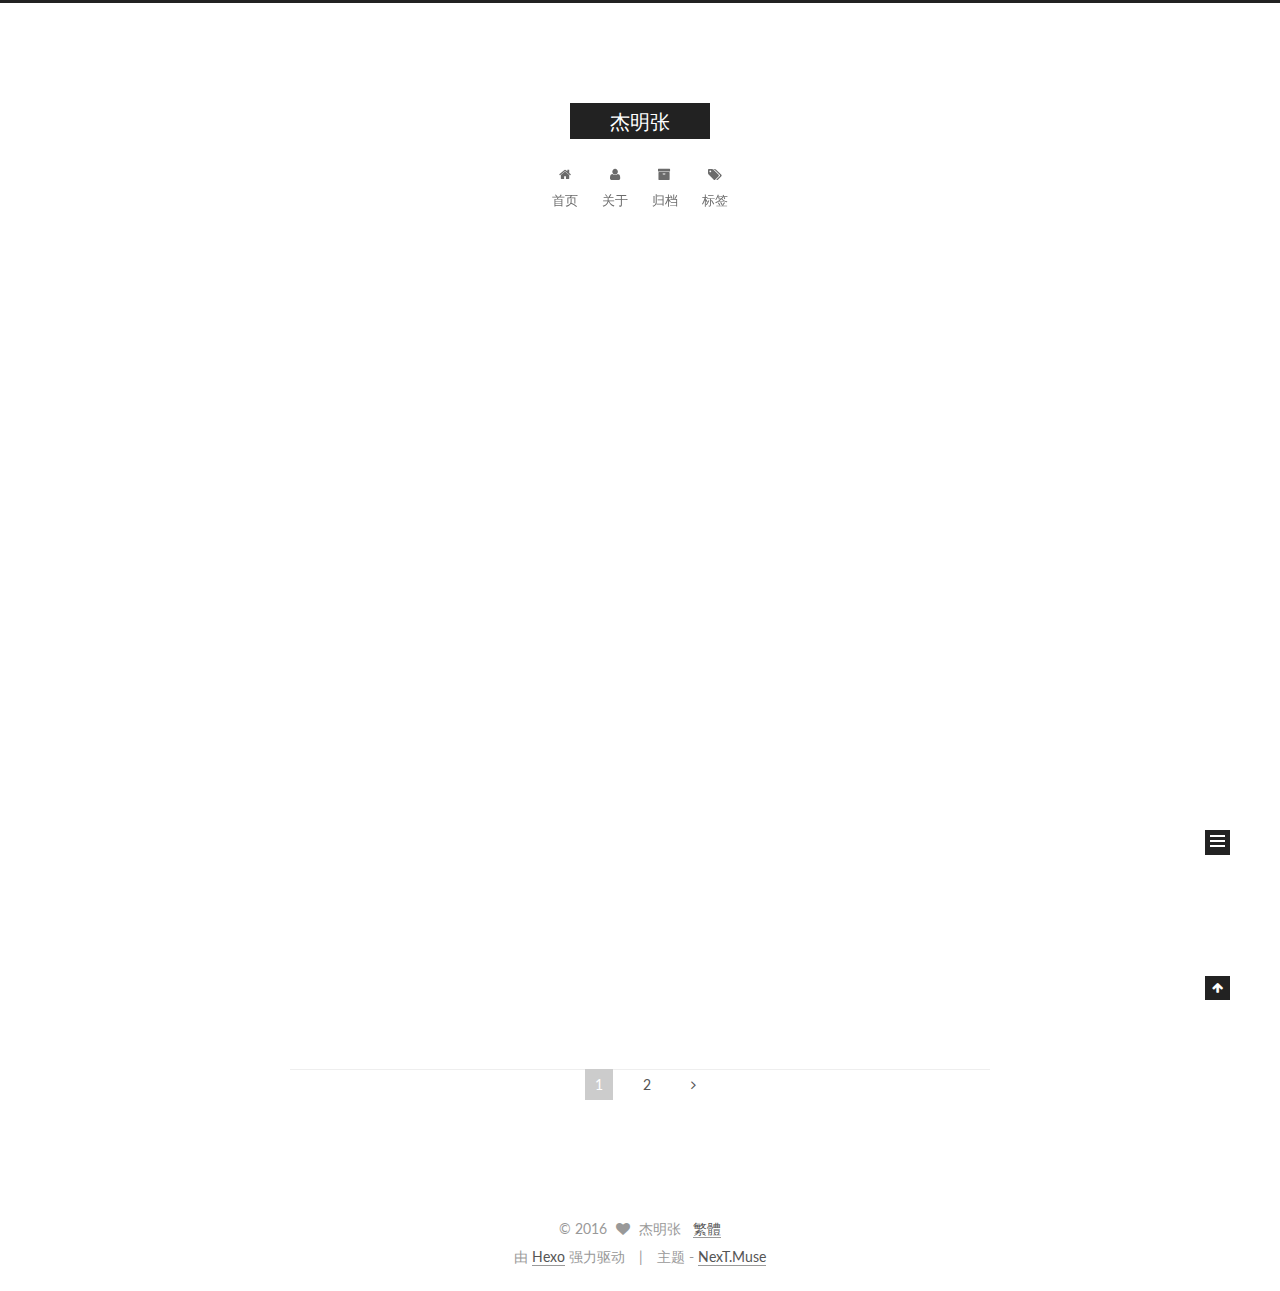
==== commit 9019a5c4: "Site updated: 2016-04-07 08:05:23" ====
--- a/index.html
+++ b/index.html
@@ -5,7 +5,7 @@
   
 
 
-<html class="theme-next pisces use-motion">
+<html class="theme-next muse use-motion">
 <head>
   <meta charset="UTF-8"/>
 <meta http-equiv="X-UA-Compatible" content="IE=edge,chrome=1" />
@@ -72,7 +72,7 @@
 <script type="text/javascript" id="hexo.configuration">
   var NexT = window.NexT || {};
   var CONFIG = {
-    scheme: 'Pisces',
+    scheme: 'Muse',
     sidebar: {"position":"right","display":"always"},
     fancybox: true,
     motion: true,
@@ -92,6 +92,16 @@
 
 
 
+  <script type="text/javascript">
+    var _hmt = _hmt || [];
+    (function() {
+      var hm = document.createElement("script");
+      hm.src = "//hm.baidu.com/hm.js?hdzwzmj";
+      var s = document.getElementsByTagName("script")[0];
+      s.parentNode.insertBefore(hm, s);
+    })();
+  </script>
+
 
 
 
@@ -216,7 +226,7 @@
             
               
                 
-                <a class="post-title-link" href="/2016/03/30/hello-world/" itemprop="url">
+                <a class="post-title-link" href="/2016/04/07/hello-world/" itemprop="url">
                   Hello World
                 </a>
               
@@ -230,8 +240,8 @@
               <i class="fa fa-calendar-o"></i>
             </span>
             <span class="post-meta-item-text">发表于</span>
-            <time itemprop="dateCreated" datetime="2016-03-30T12:55:35+08:00" content="2016-03-30">
-              2016-03-30
+            <time itemprop="dateCreated" datetime="2016-04-07T07:35:45+08:00" content="2016-04-07">
+              2016-04-07
             </time>
           </span>
 
@@ -239,6 +249,13 @@
 
           
             
+              <span class="post-comments-count">
+                &nbsp; | &nbsp;
+                <a href="/2016/04/07/hello-world/#comments" itemprop="discussionUrl">
+                  <span class="post-comments-count ds-thread-count" data-thread-key="2016/04/07/hello-world/" itemprop="commentsCount"></span>
+                </a>
+              </span>
+            
           
 
           
@@ -258,18 +275,13 @@
 
       
         
-          
-            <p>Welcome to <a href="https://hexo.io/" target="_blank" rel="external">Hexo</a>! This is your very first post. Check <a href="https://hexo.io/docs/" target="_blank" rel="external">documentation</a> for more info. If you get any problems when using Hexo, you can find the answer in <a href="https://hexo.io/docs/troubleshooting.html" target="_blank" rel="external">troubleshooting</a> or you can ask me on <a href="https://github.com/hexojs/hexo/issues" target="_blank" rel="external">GitHub</a>.</p>
-<h2 id="Quick-Start"><a href="#Quick-Start" class="headerlink" title="Quick Start"></a>Quick Start</h2><h3 id="Create-a-new-post"><a href="#Create-a-new-post" class="headerlink" title="Create a new post"></a>Create a new post</h3><figure class="highlight bash"><table><tr><td class="gutter"><pre><span class="line">1</span><br></pre></td><td class="code"><pre><span class="line">$ hexo new <span class="string">"My New Post"</span></span><br></pre></td></tr></table></figure>
-<p>More info: <a href="https://hexo.io/docs/writing.html" target="_blank" rel="external">Writing</a></p>
-<h3 id="Run-server"><a href="#Run-server" class="headerlink" title="Run server"></a>Run server</h3><figure class="highlight bash"><table><tr><td class="gutter"><pre><span class="line">1</span><br></pre></td><td class="code"><pre><span class="line">$ hexo server</span><br></pre></td></tr></table></figure>
-<p>More info: <a href="https://hexo.io/docs/server.html" target="_blank" rel="external">Server</a></p>
-<h3 id="Generate-static-files"><a href="#Generate-static-files" class="headerlink" title="Generate static files"></a>Generate static files</h3><figure class="highlight bash"><table><tr><td class="gutter"><pre><span class="line">1</span><br></pre></td><td class="code"><pre><span class="line">$ hexo generate</span><br></pre></td></tr></table></figure>
-<p>More info: <a href="https://hexo.io/docs/generating.html" target="_blank" rel="external">Generating</a></p>
-<h3 id="Deploy-to-remote-sites"><a href="#Deploy-to-remote-sites" class="headerlink" title="Deploy to remote sites"></a>Deploy to remote sites</h3><figure class="highlight bash"><table><tr><td class="gutter"><pre><span class="line">1</span><br></pre></td><td class="code"><pre><span class="line">$ hexo deploy</span><br></pre></td></tr></table></figure>
-<p>More info: <a href="https://hexo.io/docs/deployment.html" target="_blank" rel="external">Deployment</a></p>
-
-          
+          <p><img src='http://7xsp11.com2.z0.glb.clouddn.com/hello-world-main.gif' /></p>
+<p>Welcome to <a href="https://hexo.io/">Hexo</a>! This is your very first post. Check <a href="https://hexo.io/docs/">documentation</a> for more info. If you get any problems when using Hexo, you can find the answer in <a href="https://hexo.io/docs/troubleshooting.html">troubleshooting</a> or you can ask me on <a href="https://github.com/hexojs/hexo/issues">GitHub</a>.</p>
+          <div class="post-more-link text-center">
+            <a class="btn" href="/2016/04/07/hello-world/#more" rel="contents">
+              阅读全文 &raquo;
+            </a>
+          </div>
         
       
     </div>
@@ -292,9 +304,109 @@
 
 
     
+      
+
+  
+  
+
+  
+  
+  
+
+  <article class="post post-type-normal " itemscope itemtype="http://schema.org/Article">
+
+    
+      <header class="post-header">
+
+        
+        
+          <h1 class="post-title" itemprop="name headline">
+            
+            
+              
+                
+                <a class="post-title-link" href="/2016/04/07/post-1/" itemprop="url">
+                  Minto Pyramind Principle
+                </a>
+              
+            
+          </h1>
+        
+
+        <div class="post-meta">
+          <span class="post-time">
+            <span class="post-meta-item-icon">
+              <i class="fa fa-calendar-o"></i>
+            </span>
+            <span class="post-meta-item-text">发表于</span>
+            <time itemprop="dateCreated" datetime="2016-04-07T00:06:19+08:00" content="2016-04-07">
+              2016-04-07
+            </time>
+          </span>
+
+          
+
+          
+            
+              <span class="post-comments-count">
+                &nbsp; | &nbsp;
+                <a href="/2016/04/07/post-1/#comments" itemprop="discussionUrl">
+                  <span class="post-comments-count ds-thread-count" data-thread-key="2016/04/07/post-1/" itemprop="commentsCount"></span>
+                </a>
+              </span>
+            
+          
+
+          
+
+          
+          
+
+        </div>
+      </header>
+    
+
+
+    <div class="post-body" itemprop="articleBody">
+
+      
+      
+
+      
+        
+          
+            <p>Preference</p>
+
+          
+        
+      
+    </div>
+
+    <div>
+      
+    </div>
+
+    <footer class="post-footer">
+      
+
+      
+
+      
+      
+        <div class="post-eof"></div>
+      
+    </footer>
+  </article>
+
+
+    
   </section>
 
   
+  <nav class="pagination">
+    <span class="page-number current">1</span><a class="page-number" href="/page/2/">2</a><a class="extend next" rel="next" href="/page/2/"><i class="fa fa-angle-right"></i></a>
+  </nav>
+
 
 
           </div>
@@ -333,7 +445,7 @@
         <nav class="site-state motion-element">
           <div class="site-state-item site-state-posts">
             <a href="/archives">
-              <span class="site-state-item-count">1</span>
+              <span class="site-state-item-count">3</span>
               <span class="site-state-item-name">日志</span>
             </a>
           </div>
@@ -380,6 +492,7 @@
     <i class="fa fa-heart"></i>
   </span>
   <span class="author" itemprop="copyrightHolder">杰明张</span>
+  <span class="">&nbsp;&nbsp;<a id="translateLink" href="javascript:translatePage();">繁體</a></span>
 </div>
 
 <div class="powered-by">
@@ -389,9 +502,21 @@
 <div class="theme-info">
   主题 -
   <a class="theme-link" href="https://github.com/iissnan/hexo-theme-next">
-    NexT.Pisces
+    NexT.Muse
   </a>
 </div>
+
+<!--简体和繁体的切换-->
+<script type="text/javascript" src="http://imingjie.github.io/js/tw_cn.js"></script>
+<script type="text/javascript">
+var defaultEncoding = 2; //网站编写字体是否繁体，1-繁体，2-简体
+var translateDelay = 0; //延迟时间,若不在前, 要设定延迟翻译时间, 如100表示100ms,默认为0
+var cookieDomain = "http://www.arao.me/"; //Cookie地址, 一定要设定, 通常为你的网址
+var msgToTraditionalChinese = "繁體"; //此处可以更改为你想要显示的文字
+var msgToSimplifiedChinese = "简体"; //同上，但两处均不建议更改
+var translateButtonId = "translateLink"; //默认互换id
+translateInitilization();
+</script>
 
 
 
@@ -443,13 +568,6 @@
   
   
 
-
-  <script type="text/javascript" src="/js/src/affix.js?v=0.5.0"></script>
-
-  <script type="text/javascript" src="/js/src/schemes/pisces.js?v=0.5.0"></script>
-
-
-
   
 
   
@@ -461,9 +579,31 @@
 
   
 
-
-
-  
+  
+    
+  
+
+  <script type="text/javascript">
+    var duoshuoQuery = {short_name:"imingjie"};
+    (function() {
+      var ds = document.createElement('script');
+      ds.type = 'text/javascript';ds.async = true;
+      ds.id = 'duoshuo-script';
+      ds.src = (document.location.protocol == 'https:' ? 'https:' : 'http:') + '//static.duoshuo.com/embed.js';
+      ds.charset = 'UTF-8';
+      (document.getElementsByTagName('head')[0]
+      || document.getElementsByTagName('body')[0]).appendChild(ds);
+    })();
+  </script>
+
+  
+    
+      <script src="/vendors/ua-parser-js/dist/ua-parser.min.js"></script>
+      <script src="/js/src/hook-duoshuo.js"></script>
+    
+  
+
+
 
 
 
--- a/css/main.css
+++ b/css/main.css
@@ -730,7 +730,7 @@
   font-size: 14px;
   color: #fff;
   background: #222;
-  border: 2px solid #555;
+  border: 2px solid #222;
   text-decoration: none;
   border-radius: 0;
   transition-property: background-color;
@@ -741,8 +741,8 @@
 .btn:hover,
 .post-more-link .btn:hover {
   border-color: #222;
-  color: #fff;
-  background: #222;
+  color: #222;
+  background: #fff;
 }
 .btn-bar {
   display: block;
@@ -847,7 +847,7 @@
   width: 25px;
   background: #222;
   font-size: 12px;
-  opacity: 0.6;
+  opacity: 1;
   color: #fff;
   cursor: pointer;
   text-align: center;
@@ -868,7 +868,7 @@
   }
 }
 .back-to-top.back-to-top-on {
-  bottom: 40px;
+  bottom: 19px;
 }
 .header {
   background: #fff;
@@ -917,7 +917,7 @@
 .site-subtitle {
   margin-top: 10px;
   font-size: 13px;
-  color: #ddd;
+  color: #999;
 }
 .use-motion .brand {
   opacity: 0;
@@ -990,8 +990,7 @@
   transition-timing-function: ease-in-out;
   transition-delay: 0s;
 }
-.menu .menu-item a:hover,
-.menu-item-active a {
+.menu .menu-item a:hover {
   border-bottom-color: #222;
 }
 .menu .menu-item .fa {
@@ -1282,10 +1281,10 @@
   margin-top: 50px;
 }
 .post-more-link .btn {
-  color: #555;
+  color: #fff;
   font-size: 14px;
-  background: #fff;
-  border-radius: 2px;
+  background: #222;
+  border-radius: 0;
   line-height: 2;
 }
 .posts-expand .post-tags {
@@ -1444,12 +1443,12 @@
 }
 .site-author-name {
   margin: 5px 0 0;
-  color: #222;
+  color: #f5f5f5;
 }
 .site-description {
   margin-top: 5px;
-  font-size: 13px;
-  color: #999;
+  font-size: 14px;
+  color: #555;
 }
 .site-state {
   overflow: hidden;
@@ -1459,7 +1458,7 @@
 .site-state-item {
   display: inline-block;
   padding: 0 15px;
-  border-left: 1px solid #ccc;
+  border-left: 1px solid #333;
 }
 .site-state-item:first-child {
   border-left: none;
@@ -1472,11 +1471,11 @@
   text-align: center;
   color: inherit;
   font-weight: 600;
-  font-size: 16px;
+  font-size: 18px;
 }
 .site-state-item-name {
   font-size: 13px;
-  color: #999;
+  color: inherit;
 }
 .feed-link {
   margin-top: 20px;
@@ -1518,7 +1517,7 @@
   width: 4px;
   height: 4px;
   border-radius: 50%;
-  background: #ff8266;
+  background: #679d77;
 }
 .links-of-blogroll {
   font-size: 13px;
@@ -1547,7 +1546,7 @@
   color: #555;
 }
 .sidebar-nav li:hover {
-  color: #fc6423;
+  color: #f5f5f5;
 }
 .page-post-detail .sidebar-nav-toc {
   padding: 0 5px;
@@ -1556,11 +1555,11 @@
   margin-left: 10px;
 }
 .sidebar-nav .sidebar-nav-active {
-  color: #fc6423;
-  border-bottom-color: #fc6423;
+  color: #87daff;
+  border-bottom-color: #87daff;
 }
 .sidebar-nav .sidebar-nav-active:hover {
-  color: #fc6423;
+  color: #87daff;
 }
 .sidebar-panel {
   display: none;
@@ -1593,12 +1592,12 @@
   transition-timing-function: ease-in-out;
   transition-delay: 0s;
   transition-property: all;
-  color: #666;
+  color: #999;
+  border-bottom-color: #555;
+}
+.post-toc ol a:hover {
+  color: #ccc;
   border-bottom-color: #ccc;
-}
-.post-toc ol a:hover {
-  color: #000;
-  border-bottom-color: #000;
 }
 .post-toc .nav-item {
   overflow: hidden;
@@ -1619,14 +1618,14 @@
   display: block;
 }
 .post-toc .nav .active > a {
-  color: #fc6423;
-  border-bottom-color: #fc6423;
+  color: #87daff;
+  border-bottom-color: #87daff;
 }
 .post-toc .nav .active-current > a {
-  color: #fc6423;
+  color: #87daff;
 }
 .post-toc .nav .active-current > a:hover {
-  color: #fc6423;
+  color: #87daff;
 }
 .footer {
   font-size: 14px;
@@ -2076,362 +2075,75 @@
   padding-left: 10px;
 }
 .page-post-detail .sidebar-toggle-line {
-  background: #fc6423;
+  background: #87daff;
 }
 .page-post-detail .comments {
   overflow: hidden;
 }
-body {
-  background: #f5f7f9;
-}
-@media (min-width: 992px) {
-  .full-image.full-image.full-image {
-    max-width: none;
-    width: 118%;
-    margin: 0 -9%;
-  }
-}
-.header {
-  position: relative;
-  margin: 0 auto;
-  width: 960px;
-}
-@media (min-width: 768px) and (max-width: 991px) {
-  .header {
-    width: auto;
-  }
-}
-@media (max-width: 767px) {
-  .header {
-    width: auto;
-  }
-}
-.header-inner {
-  position: absolute;
-  top: 0;
-  overflow: hidden;
-  padding: 0;
-  width: 240px;
-  background: #fff;
-}
-@media (min-width: 1600px) {
-  .container .header-inner {
-    width: 240px;
-  }
-}
-@media (min-width: 768px) and (max-width: 991px) {
-  .header-inner {
-    position: relative;
-    width: auto;
-  }
-}
-@media (max-width: 767px) {
-  .header-inner {
-    position: relative;
-    width: auto;
-  }
-}
-.main:before,
-.main:after {
-  content: " ";
-  display: table;
-}
-.main:after {
-  clear: both;
-}
-@media (min-width: 768px) and (max-width: 991px) {
-  .main {
-    padding-bottom: 100px;
-  }
-}
-@media (max-width: 767px) {
-  .main {
-    padding-bottom: 100px;
-  }
-}
-.container .main-inner {
-  width: 960px;
-}
-@media (min-width: 768px) and (max-width: 991px) {
-  .container .main-inner {
-    width: auto;
-  }
-}
-@media (max-width: 767px) {
-  .container .main-inner {
-    width: auto;
-  }
-}
-.content-wrap {
-  float: right;
-  box-sizing: border-box;
-  padding: 40px;
-  width: 700px;
-  background: #fff;
-  min-height: 700px;
-}
-@media (min-width: 768px) and (max-width: 991px) {
-  .content-wrap {
-    width: 100%;
-    padding: 20px;
-  }
-}
-@media (max-width: 767px) {
-  .content-wrap {
-    width: 100%;
-    padding: 20px;
-    min-height: auto;
-  }
-}
-.sidebar {
-  position: static;
-  float: left;
-  margin-top: 300px;
-  width: 240px;
-  background: #fff;
-  box-shadow: none;
-}
-@media (min-width: 768px) and (max-width: 991px) {
-  .sidebar {
-    display: none;
-  }
-}
-@media (max-width: 767px) {
-  .sidebar {
-    display: none;
-  }
-}
-.sidebar-toggle {
-  display: none;
-}
-.footer-inner {
-  width: 960px;
-}
-.footer-inner:before {
-  content: " ";
-  float: left;
-  width: 260px;
-  min-height: 50px;
-}
-@media (min-width: 768px) and (max-width: 991px) {
+@media (max-width: 767px) {
+  .header-inner,
+  .container .main-inner,
   .footer-inner {
     width: auto;
   }
-  .footer-inner:before {
+}
+.custom-logo .site-meta-headline {
+  text-align: center;
+}
+.custom-logo .brand {
+  background: none;
+}
+.custom-logo .site-title {
+  margin: 10px auto 0;
+  font-size: 24px;
+  color: #222;
+}
+.custom-logo .site-title a {
+  border: none;
+}
+.custom-logo-image {
+  margin: 0 auto;
+  padding: 5px;
+  max-width: 150px;
+  background: #fff;
+}
+@media (max-width: 767px) {
+  .site-nav {
+    position: absolute;
+    left: 0;
+    top: 52px;
+    margin: 0;
+    width: 100%;
+    padding: 0;
+    background: #fff;
+    border-bottom: 1px solid #ddd;
+  }
+}
+@media (max-width: 767px) {
+  .menu {
+    text-align: left;
+  }
+}
+@media (max-width: 767px) {
+  .menu .menu-item {
+    display: block;
+    margin: 0 10px;
+    vertical-align: top;
+  }
+}
+@media (max-width: 767px) {
+  .menu .menu-item br {
     display: none;
   }
 }
 @media (max-width: 767px) {
-  .footer-inner {
-    width: auto;
-  }
-  .footer-inner:before {
-    display: none;
-  }
-}
-.sidebar-position-right .header-inner {
-  right: 0;
-}
-.sidebar-position-right .content-wrap {
-  float: left;
-}
-.sidebar-position-right .sidebar {
-  float: right;
-}
-.sidebar-position-right .footer-inner:before {
-  float: right;
-}
-.site-meta {
-  padding: 20px 0;
-  color: #fff;
-  background: #222;
-}
-@media (min-width: 768px) and (max-width: 991px) {
-  .site-meta {
-    box-shadow: 0 0 16px rgba(0,0,0,0.5);
-  }
-}
-@media (max-width: 767px) {
-  .site-meta {
-    box-shadow: 0 0 16px rgba(0,0,0,0.5);
-  }
-}
-.brand {
-  display: block;
-  background: none;
-}
-.brand:hover {
-  color: #fff;
-}
-.site-subtitle {
-  margin: 0;
+  .menu .menu-item a {
+    padding: 5px 10px;
+  }
+}
+.menu .menu-item .fa {
+  margin-right: 0;
 }
 .site-search form {
   display: none;
 }
-.site-nav {
-  border-top: none;
-}
-@media (min-width: 768px) and (max-width: 991px) {
-  .site-nav {
-    display: none !important;
-  }
-}
-@media (min-width: 768px) and (max-width: 991px) {
-  .site-nav-on {
-    display: block !important;
-  }
-}
-.menu .menu-item {
-  display: block;
-  margin: 0;
-  list-style: none;
-}
-.menu .menu-item a {
-  position: relative;
-  box-sizing: border-box;
-  padding: 5px 20px;
-  text-align: left;
-  line-height: inherit;
-  transition-property: background-color;
-  transition-duration: 0.2s;
-  transition-timing-function: ease-in-out;
-  transition-delay: 0s;
-}
-.menu .menu-item a:hover,
-.menu-item-active a {
-  background: #f9f9f9;
-  border-bottom-color: #fff;
-}
-.menu .menu-item br {
-  display: none;
-}
-.menu-item-active a:after {
-  content: " ";
-  position: absolute;
-  top: 50%;
-  margin-top: -3px;
-  right: 15px;
-  width: 6px;
-  height: 6px;
-  border-radius: 50%;
-  background-color: #bbb;
-}
-.btn-bar {
-  background-color: #fff;
-}
-.site-nav-toggle {
-  top: 20px;
-  left: 20px;
-}
-@media (min-width: 768px) and (max-width: 991px) {
-  .site-nav-toggle {
-    display: block;
-  }
-}
-.use-motion .sidebar .motion-element {
-  opacity: 1;
-}
-.sidebar {
-  display: none;
-  right: auto;
-  bottom: auto;
-  -webkit-transform: none;
-}
-.sidebar-inner {
-  box-sizing: border-box;
-  width: 240px;
-  color: #555;
-  background: #fff;
-}
-.sidebar-inner.affix {
-  position: fixed;
-  top: 0;
-}
-.site-overview {
-  margin: 0 10px;
-  text-align: left;
-}
-.site-author:before,
-.site-author:after {
-  content: " ";
-  display: table;
-}
-.site-author:after {
-  clear: both;
-}
-.site-author-image {
-  float: left;
-  margin-right: 10px;
-  max-width: 64px;
-  border-width: 1px;
-  border-color: #eee;
-}
-.site-author-name {
-  margin: 0;
-  font-weight: 600;
-}
-.site-description {
-  margin-top: 0;
-  line-height: 1.6;
-}
-.sidebar a {
-  color: #555;
-}
-.sidebar a:hover {
-  color: #222;
-}
-.links-of-author-item a:before {
-  display: none;
-}
-.links-of-author-item a {
-  border-bottom: none;
-  text-decoration: underline;
-}
-.site-state {
-  text-align: center;
-}
-.feed-link {
-  border-top: 1px dotted #ccc;
-  border-bottom: 1px dotted #ccc;
-  text-align: center;
-}
-.feed-link a {
-  display: block;
-  color: #fc6423;
-  border: none;
-}
-.feed-link a:hover {
-  background: none;
-  color: #e34603;
-}
-.feed-link a:hover i {
-  color: #e34603;
-}
-.links-of-author-item {
-  display: inline-block;
-  width: 48%;
-}
-.links-of-author-item a {
-  box-sizing: border-box;
-  display: block;
-  margin-right: 0;
-  padding: 0 5px;
-  text-decoration: none;
-}
-.links-of-author-item a:hover {
-  border-radius: 4px;
-  background: #eee;
-}
-.links-of-author-item .fa {
-  margin-right: 4px;
-  font-size: 16px;
-}
-.links-of-author-item .fa-globe {
-  font-size: 15px;
-}
-@media (max-width: 767px) {
-  .post-body {
-    text-align: justify;
-  }
-}
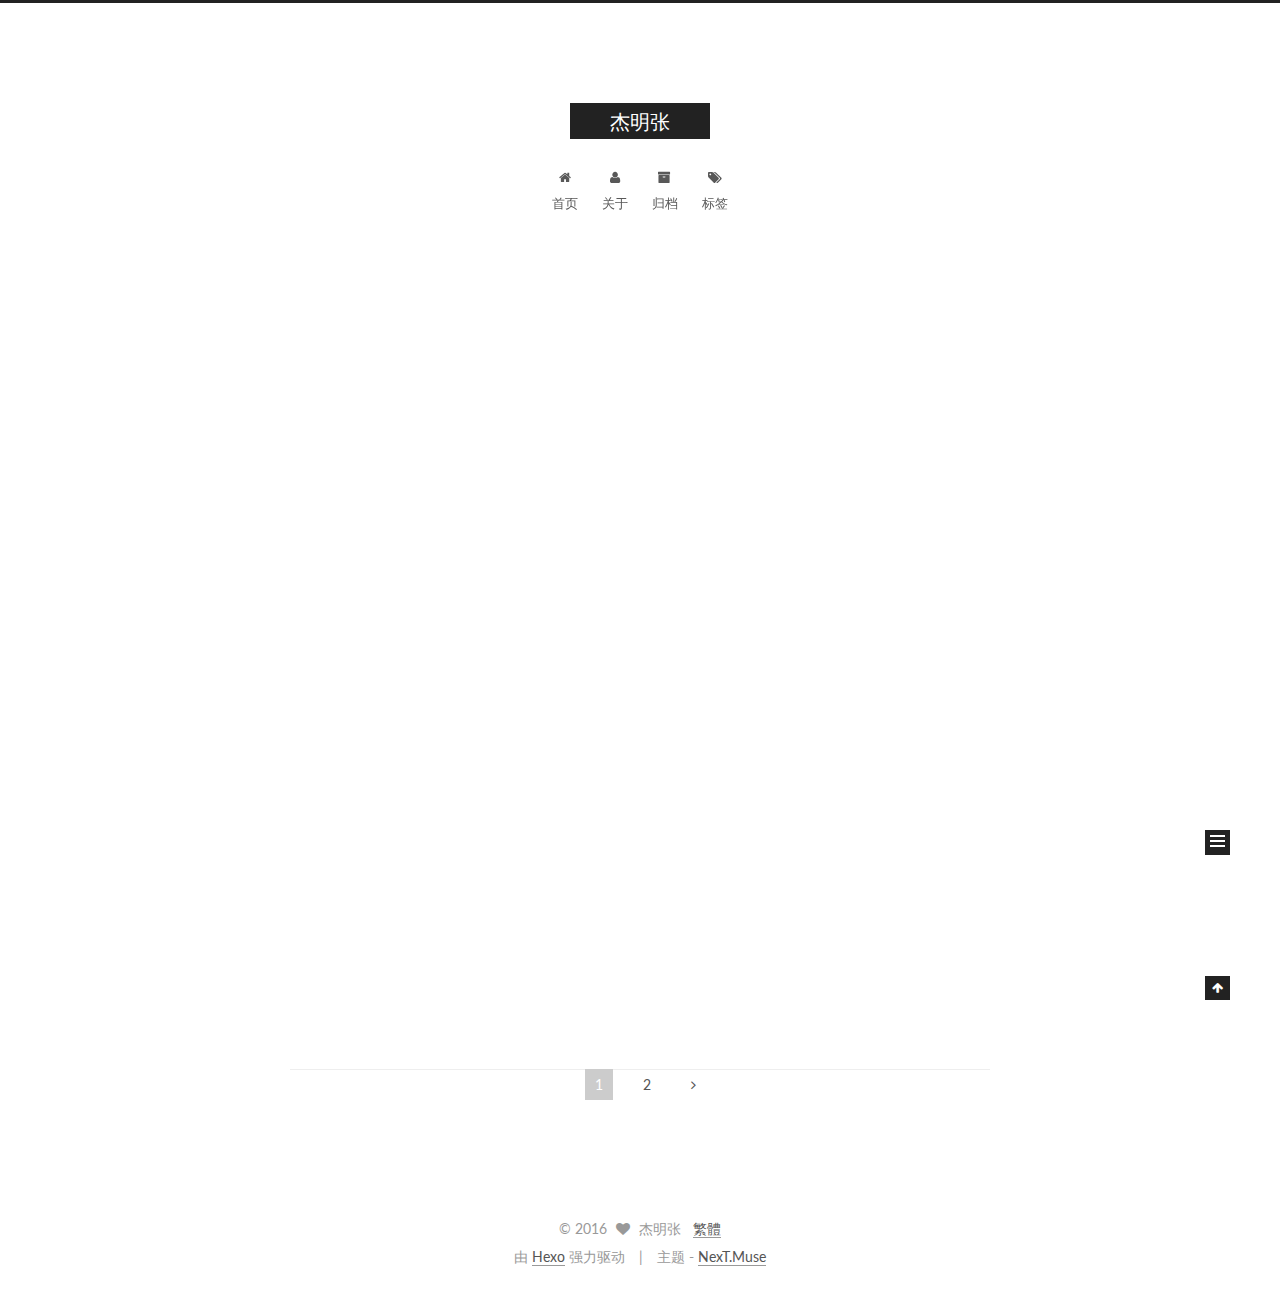
==== commit 7bcbd139: "Site updated: 2016-04-07 08:14:56" ====
--- a/index.html
+++ b/index.html
@@ -507,7 +507,7 @@
 </div>
 
 <!--简体和繁体的切换-->
-<script type="text/javascript" src="http://imingjie.github.io/js/tw_cn.js"></script>
+<script type="text/javascript" src="http://imingjie.github.io/js/src/tw_cn.js"></script>
 <script type="text/javascript">
 var defaultEncoding = 2; //网站编写字体是否繁体，1-繁体，2-简体
 var translateDelay = 0; //延迟时间,若不在前, 要设定延迟翻译时间, 如100表示100ms,默认为0
--- a/css/main.css
+++ b/css/main.css
@@ -1517,7 +1517,7 @@
   width: 4px;
   height: 4px;
   border-radius: 50%;
-  background: #679d77;
+  background: #9141e7;
 }
 .links-of-blogroll {
   font-size: 13px;
